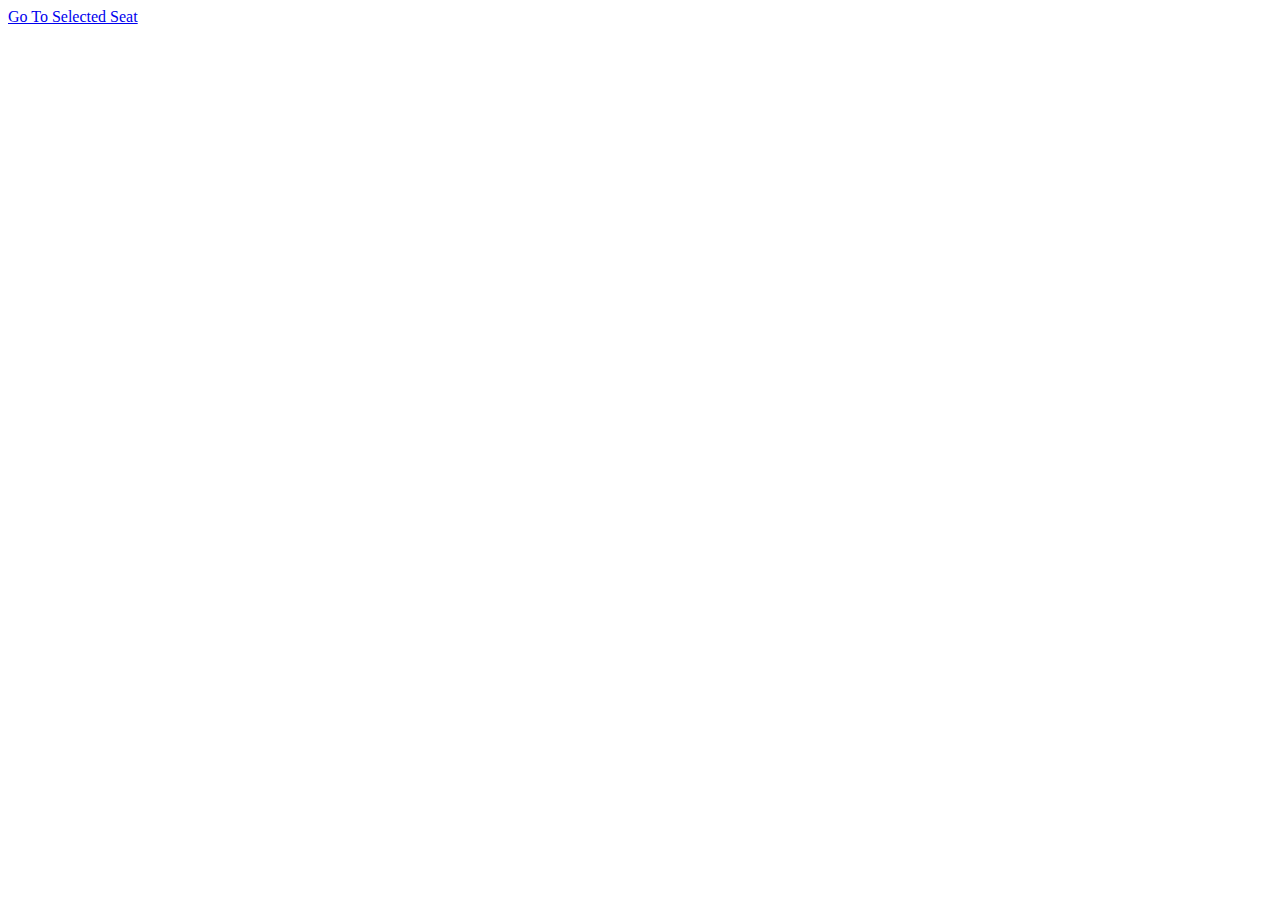
==== index.html @ 152ad3c0 "first commit" ====
<!doctype html>
<html lang="en">
<head>
    <meta charset="UTF-8">
    <meta name="viewport"
          content="width=device-width, user-scalable=no, initial-scale=1.0, maximum-scale=1.0, minimum-scale=1.0">
    <meta http-equiv="X-UA-Compatible" content="ie=edge">
    <title>Home</title>
</head>
<body>
<a href="html/SelectSeat.html">Go To Selected Seat</a>
</body>
</html>
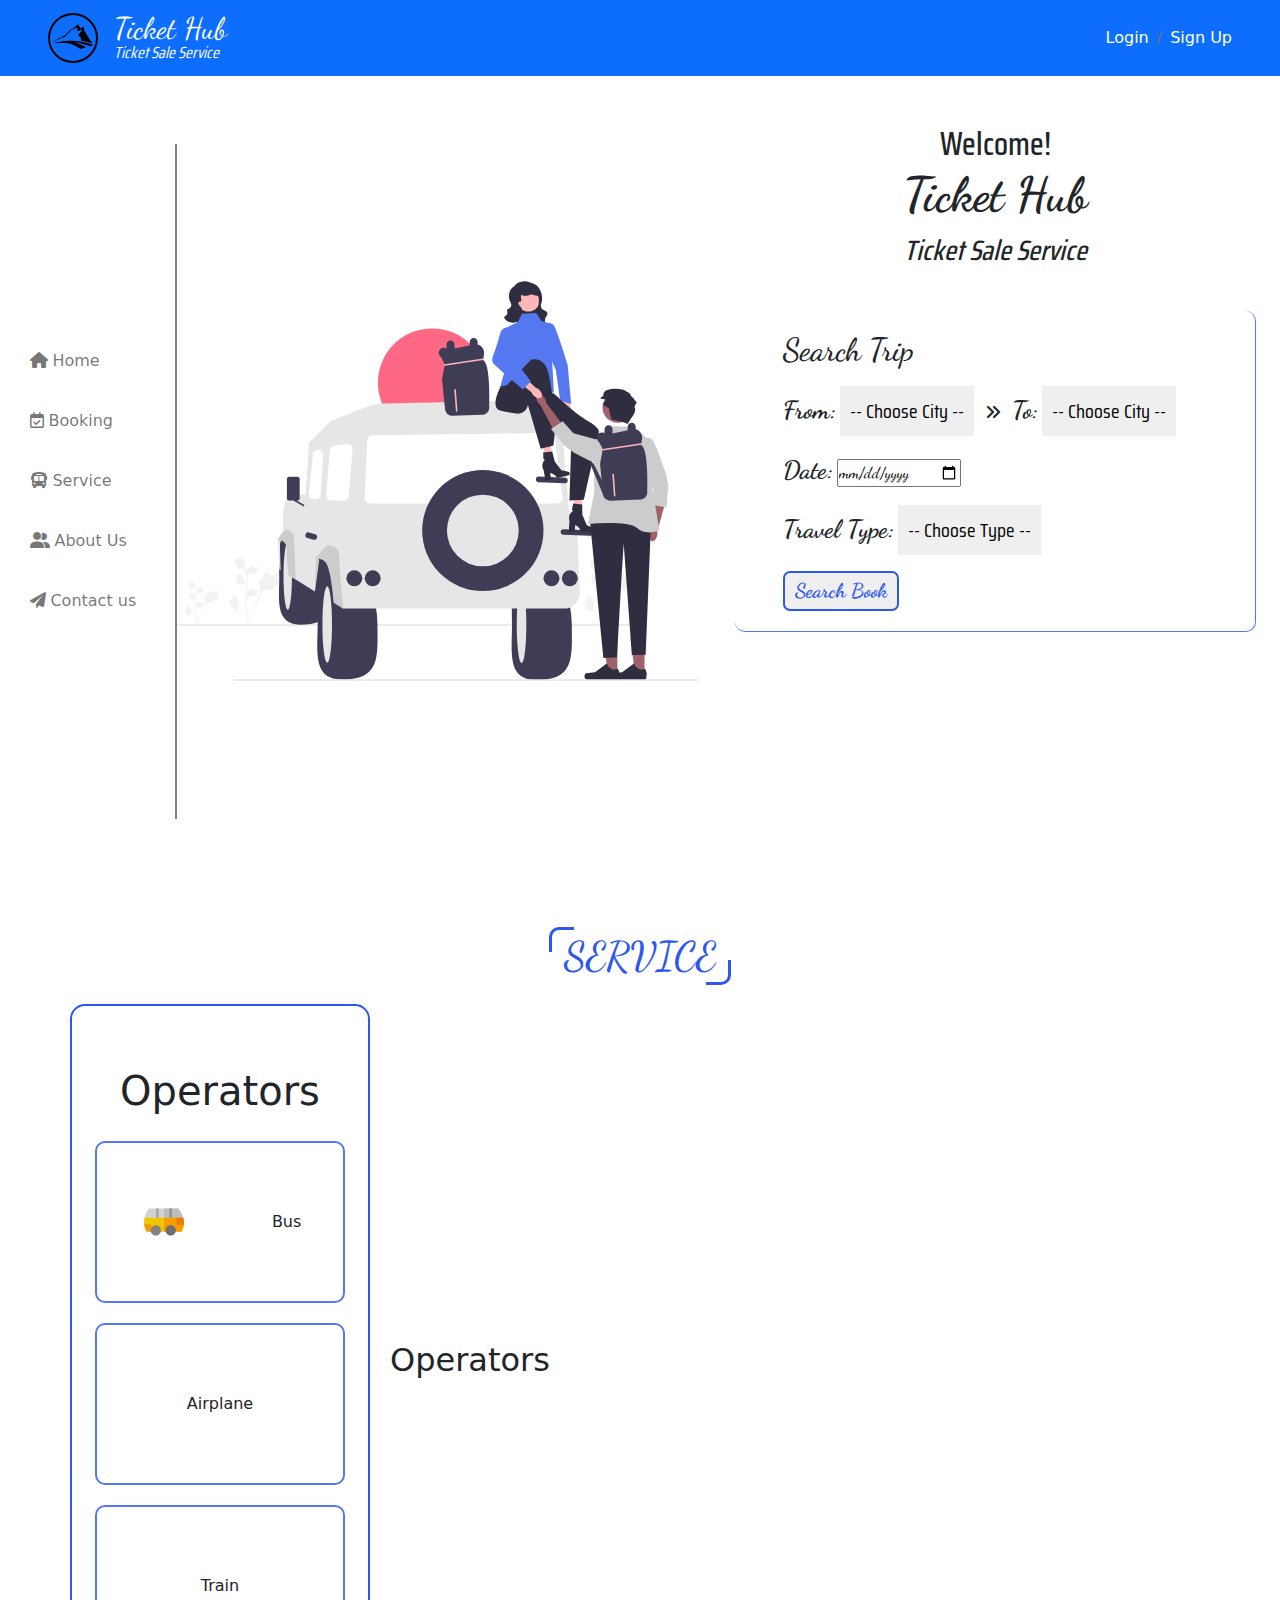
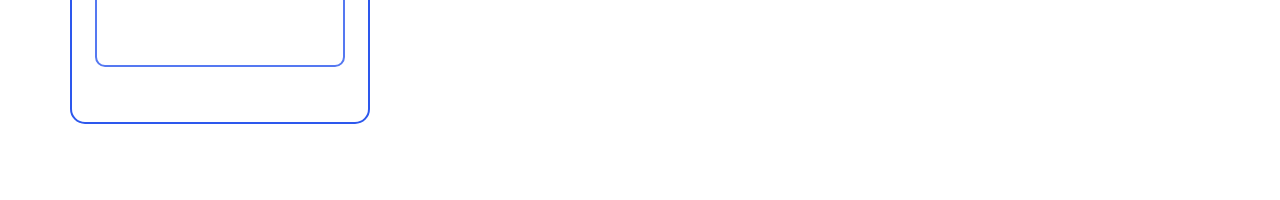
==== commit 1306c4b9: "payment & add index" ====
--- a/index.html
+++ b/index.html
@@ -6,8 +6,314 @@
           content="width=device-width, user-scalable=no, initial-scale=1.0, maximum-scale=1.0, minimum-scale=1.0">
     <meta http-equiv="X-UA-Compatible" content="ie=edge">
     <title>Home</title>
+    <!--    Bootstrap & fontawesome-->
+    <link rel="stylesheet" href="../assents/libs/bootstrap/css/bootstrap.min.css" />
+    <link rel="stylesheet" href="../assents/libs/fontawesome-icon/css/all.min.css" />
+    <link rel="stylesheet" href="../css/style.css" type="text/css" />
 </head>
 <body>
-<a href="html/SelectSeat.html">Go To Selected Seat</a>
+
+<!-- Start Home Page -->
+
+<!-- Start HOME -->
+<section class="homes">
+    <!-- start  top navbar -->
+    <nav class="navbar sticky-top d-flex justify-content-between align-items-center px-5 bg-primary top-navbars">
+        <div class="d-flex align-items-center">
+            <a href="#" class="navbar-brand"><img src="assents/images/logoandbg/ts_logo.svg" class="logoimgs" alt="logo"/></a>
+            <a href="#" class="navbar-brand logonames">
+                <span class="mainheaders text-white">Ticket Hub</span>
+                <br/>
+                <span class="subheaders text-white">Ticket Sale Service</span>
+            </a>
+        </div>
+
+        <div>
+            <ul class="breadcrumb mb-0">
+                <li class="breadcrumb-item"><a href="index.html" class="text-white">Login</a></li>
+                <li class="breadcrumb-item"><a href="#" class="text-white">Sign Up</a></li>
+            </ul>
+        </div>
+    </nav>
+    <!-- end top nav bar  -->
+
+    <div class="row banners">
+        <!-- start left nav bar -->
+        <div class="col-2 d-flex align-items-center justify-content-evenly">
+            <nav class="navbar left-navbars ps-2">
+                <ul class="navbar-nav">
+                    <li class="nav-item"><a href="#" class="nav-link"><i class="fa-solid fa-house" ></i><span class="ms-1">Home</span></a></li>
+                    <li class="nav-item"><a href="#homebooking" class="nav-link"><i class="fa-regular fa-calendar-check"></i><span class="ms-1">Booking</span></a></li>
+                    <li class="nav-item"><a href="#" class="nav-link"><i class="fa-solid fa-bus"></i><span class="ms-1">Service</span></a></li>
+                    <li class="nav-item"><a href="#" class="nav-link"><i class="fa-solid fa-user-group"></i><span class="ms-1">About Us</span></a></li>
+                    <li class="nav-item"><a href="#" class="nav-link"><i class="fa-solid fa-paper-plane"></i><span class="ms-1">Contact us</span></a></li>
+                </ul>
+            </nav>
+
+            <div class="lines"></div>
+        </div>
+        <!-- end left nav bar -->
+
+
+        <div id="homebooking" class="col-10 imgroutes">
+
+            <img src="assents/images/logoandbg/trip.svg" class="col-6 d-block" width="600px" alt="homebg"/>
+
+            <div class="col-6 routes ">
+                <h1>
+                    <span class="fs-2">Welcome!</span><br/>
+                    <span class="h2 fw-bold mainheaders">Ticket Hub</span><br/>
+                    <span class="fs-3 fst-italic">Ticket Sale Service</span>
+                </h1>
+
+                <div class="px-5 fromtos">
+                    <h2>Search Trip</h2>
+                    <form action="html/SelectSeat.html" method="">
+                        <div class="form-group my-3">
+                            <label for="from" class="fw-bold">From:</label>
+                            <select id="from" class="form-selects">
+                                <option selected disabled>-- Choose City --</option>
+                                <option value="mdy" >Mandalay</option>
+                                <option value="ygn" >Yangon</option>
+                            </select>
+
+                            <span class="mx-2"><i class="fa-solid fa-angles-right"></i></span>
+
+                            <label for="to" class="fw-bold">To:</label>
+                            <select id="to" class="form-selects">
+                                <option selected disabled>-- Choose City --</option>
+                                <option value="mdy" >Mandalay</option>
+                                <option value="ygn" >Yangon</option>
+                            </select>
+                        </div>
+
+                        <div class="my-3">
+                            <label for="date" class="fw-bold">Date:</label>
+                            <input type="date" name="date" id="date" class=""/>
+                        </div>
+
+                        <div class="my-3">
+                            <label for="type" class="fw-bold">Travel Type:</label>
+                            <select id="type" class="form-selects">
+                                <option selected disabled>-- Choose Type --</option>
+                                <option value="bus" >Bus</option>
+                                <option value="air" >Airplane</option>
+                                <option value="train" >Train</option>
+                            </select>
+                        </div>
+
+                        <button type="submit" id="submit" class="btns">Search Book</button>
+                    </form>
+                </div>
+            </div>
+        </div>
+
+    </div>
+</section>
+<!-- End HOME -->
+
+<!-- Start SERVICE -->
+<section id="service" class=" py-3 services ">
+    <!-- start title -->
+    <div class="container my-3">
+        <div class="row">
+            <div class="col-12 text-center">
+                <h1 class="titles">SERVICE</h1>
+            </div>
+        </div>
+    </div>
+    <!-- end title -->
+
+    <div class="container my-3">
+        <div class="row align-items-center">
+
+            <div class="col-4 traveltypes">
+                <h1 class="m-3">Operators</h1>
+
+                <div class="types">
+                    <img src="assents/images/logoandbg/bus.svg" width="50px" alt="bus"/>
+                    <span>Bus</span>
+                </div>
+                <div class="types">
+                    <p>Airplane</p>
+                </div>
+                <div class="types">
+                    <p>Train</p>
+                </div>
+            </div>
+
+            <div class="col-8 operators">
+                <h2>Operators</h2>
+            </div>
+        </div>
+    </div>
+</section>
+<!-- End SERVICE -->
+<!-- End Home Page -->
+
+
+
+<!-- Start OPERATOR -->
+<section id="tservice" class="tservices">
+
+    <!-- start navbar -->
+    <nav class="navbar sticky-top d-flex justify-content-between align-items-center px-5 top-navbars">
+        <div class="d-flex align-items-center">
+            <a href="#" class="navbar-brand"><img src="assents/images/logoandbg/ts_logo.svg" class="logoimgs" alt="logo"/></a>
+            <a href="#" class="navbar-brand logonames"><span class="mainheaders">Ticket Hub</span><br/><span class="subheaders">Ticket Sale Service</span></a>
+        </div>
+
+        <div>
+            <ul class="breadcrumb mb-0">
+                <li class="breadcrumb-item"><a href="index.html">Home</a></li>
+                <li class="breadcrumb-item active">Operators</li>
+            </ul>
+        </div>
+    </nav>
+    <!-- end nav bar  -->
+
+    <div class="operators">
+
+        <div class="row">
+            <div class="col-6">
+                <div class="card linecards">
+                    <div class="row">
+                        <div class="col-6 lineimgs">
+                            <img src="assents/images/buslogo1.png" alt="buslogo1" width="250px" height="200px"/>
+                        </div>
+                        <div class="col-6">
+                            <p class="fw-bold dtimes mt-4">8:00 AM - VIP CLASS</p>
+                            <ul class="list-unstyled lineinfos">
+                                <li>From : <span>City</span></li>
+                                <li>To : <span>City</span></li>
+                                <li>Date : <span>DD/MM/YYYY</span></li>
+                                <li>Duration: <span>Time</span></li>
+                            </ul>
+                            <p class="fw-bold d-flex justify-content-center">1seat x 25000</p>
+                            <div class="d-flex justify-content-end mx-4 my-2"><a href="#" class="text-secondary"><i class="fa-solid fa-circle-arrow-right fs-3"></i></a></div>
+                        </div>
+                    </div>
+                </div>
+            </div>
+
+            <div class="col-6">
+                <div class="card linecards">
+                    <div class="row">
+                        <div class="col-6 lineimgs">
+                            <img src="assents/images/buslogo1.png" alt="buslogo1" width="250px" height="200px"/>
+                        </div>
+                        <div class="col-6">
+                            <p class="fw-bold dtimes mt-4">2:00 PM - NORMAL CLASS</p>
+                            <ul class="list-unstyled lineinfos">
+                                <li>From : <span>City</span></li>
+                                <li>To : <span>City</span></li>
+                                <li>Date : <span>DD/MM/YYYY</span></li>
+                                <li>Duration: <span>Time</span></li>
+                            </ul>
+                            <p class="fw-bold d-flex justify-content-center">1seat x 20000 MMK</p>
+                            <div class="d-flex justify-content-end mx-4 my-2"><a href="#" class="text-secondary"><i class="fa-solid fa-circle-arrow-right fs-3"></i></a></div>
+                        </div>
+                    </div>
+                </div>
+            </div>
+        </div>
+
+        <div class="row">
+            <div class="col-6">
+                <div class="card linecards">
+                    <div class="row">
+                        <div class="col-6 lineimgs">
+                            <img src="assents/images/buslogo3.png" alt="buslogo3" width="250px" height="200px"/>
+                        </div>
+                        <div class="col-6">
+                            <p class="fw-bold dtimes mt-4">6:00 PM - VIP CLASS</p>
+                            <ul class="list-unstyled lineinfos">
+                                <li>From : <span>City</span></li>
+                                <li>To : <span>City</span></li>
+                                <li>Date : <span>DD/MM/YYYY</span></li>
+                                <li>Duration: <span>Time</span></li>
+                            </ul>
+                            <p class="fw-bold d-flex justify-content-center">1seat x 20000 MMK</p>
+                            <div class="d-flex justify-content-end mx-4 my-2"><a href="#" class="text-secondary"><i class="fa-solid fa-circle-arrow-right fs-3"></i></a></div>
+                        </div>
+                    </div>
+                </div>
+            </div>
+
+            <div class="col-6">
+                <div class="card linecards">
+                    <div class="row">
+                        <div class="col-6 lineimgs">
+                            <img src="assents/images/buslogo3.png" alt="buslogo3" width="250px" height="200px"/>
+                        </div>
+                        <div class="col-6">
+                            <p class="fw-bold dtimes mt-4">2:00 PM - VIP CLASS</p>
+                            <ul class="list-unstyled lineinfos">
+                                <li>From : <span>City</span></li>
+                                <li>To : <span>City</span></li>
+                                <li>Date : <span>DD/MM/YYYY</span></li>
+                                <li>Duration: <span>Time</span></li>
+                            </ul>
+                            <p class="fw-bold d-flex justify-content-center">1seat x 20000 MMK</p>
+                            <div class="d-flex justify-content-end mx-4 my-2"><a href="#" class="text-secondary"><i class="fa-solid fa-circle-arrow-right fs-3"></i></a></div>
+                        </div>
+                    </div>
+                </div>
+            </div>
+        </div>
+
+        <div class="row">
+            <div class="col-6">
+                <div class="card linecards">
+                    <div class="row">
+                        <div class="col-6 lineimgs">
+                            <img src="assents/images/buslogo2.png" alt="buslogo2" width="250px" height="200px"/>
+                        </div>
+                        <div class="col-6">
+                            <p class="fw-bold dtimes mt-4">8:00 AM - VIP CLASS</p>
+                            <ul class="list-unstyled lineinfos">
+                                <li>From : <span>City</span></li>
+                                <li>To : <span>City</span></li>
+                                <li>Date : <span>DD/MM/YYYY</span></li>
+                                <li>Duration: <span>Time</span></li>
+                            </ul>
+                            <p class="fw-bold d-flex justify-content-center">1seat x 25000</p>
+                            <div class="d-flex justify-content-end mx-4 my-2"><a href="#" class="text-secondary"><i class="fa-solid fa-circle-arrow-right fs-3"></i></a></div>
+                        </div>
+                    </div>
+                </div>
+            </div>
+
+            <div class="col-6">
+                <div class="card linecards">
+                    <div class="row">
+                        <div class="col-6 lineimgs">
+                            <img src="assents/images/buslogo2.png" alt="buslogo2" width="250px" height="200px"/>
+                        </div>
+                        <div class="col-6">
+                            <p class="fw-bold dtimes mt-4">6:00 PM - VIP CLASS</p>
+                            <ul class="list-unstyled lineinfos">
+                                <li>From : <span>City</span></li>
+                                <li>To : <span>City</span></li>
+                                <li>Date : <span>DD/MM/YYYY</span></li>
+                                <li>Duration: <span>Time</span></li>
+                            </ul>
+                            <p class="fw-bold d-flex justify-content-center">1seat x 25000</p>
+                            <div class="d-flex justify-content-end mx-4 my-2"><a href="#" class="text-secondary"><i class="fa-solid fa-circle-arrow-right fs-3"></i></a></div>
+                        </div>
+                    </div>
+                </div>
+            </div>
+        </div>
+
+    </div>
+
+</section>
+
+<!-- End TRANSPORTATION SERVICE -->
+
+<script src="../assents/libs/jquery-3.6.0.min.js"></script>
+<script src="../assents/libs/bootstrap/js/bootstrap.bundle.min.js"></script>
+<script src="../js/app.js" type="text/javascript"></script>
 </body>
-</html>+</html>
--- a/assents/libs/fontawesome-icon/css/all.min.css
+++ b/assents/libs/fontawesome-icon/css/all.min.css
@@ -0,0 +1,6 @@
+/*!
+ * Font Awesome Free 6.1.2 by @fontawesome - https://fontawesome.com
+ * License - https://fontawesome.com/license/free (Icons: CC BY 4.0, Fonts: SIL OFL 1.1, Code: MIT License)
+ * Copyright 2022 Fonticons, Inc.
+ */
+.fa{font-family:var(--fa-style-family,"Font Awesome 6 Free");font-weight:var(--fa-style,900)}.fa,.fa-brands,.fa-duotone,.fa-light,.fa-regular,.fa-solid,.fa-thin,.fab,.fad,.fal,.far,.fas,.fat{-moz-osx-font-smoothing:grayscale;-webkit-font-smoothing:antialiased;display:var(--fa-display,inline-block);font-style:normal;font-variant:normal;line-height:1;text-rendering:auto}.fa-1x{font-size:1em}.fa-2x{font-size:2em}.fa-3x{font-size:3em}.fa-4x{font-size:4em}.fa-5x{font-size:5em}.fa-6x{font-size:6em}.fa-7x{font-size:7em}.fa-8x{font-size:8em}.fa-9x{font-size:9em}.fa-10x{font-size:10em}.fa-2xs{font-size:.625em;line-height:.1em;vertical-align:.225em}.fa-xs{font-size:.75em;line-height:.08333em;vertical-align:.125em}.fa-sm{font-size:.875em;line-height:.07143em;vertical-align:.05357em}.fa-lg{font-size:1.25em;line-height:.05em;vertical-align:-.075em}.fa-xl{font-size:1.5em;line-height:.04167em;vertical-align:-.125em}.fa-2xl{font-size:2em;line-height:.03125em;vertical-align:-.1875em}.fa-fw{text-align:center;width:1.25em}.fa-ul{list-style-type:none;margin-left:var(--fa-li-margin,2.5em);padding-left:0}.fa-ul>li{position:relative}.fa-li{left:calc(var(--fa-li-width, 2em)*-1);position:absolute;text-align:center;width:var(--fa-li-width,2em);line-height:inherit}.fa-border{border-radius:var(--fa-border-radius,.1em);border:var(--fa-border-width,.08em) var(--fa-border-style,solid) var(--fa-border-color,#eee);padding:var(--fa-border-padding,.2em .25em .15em)}.fa-pull-left{float:left;margin-right:var(--fa-pull-margin,.3em)}.fa-pull-right{float:right;margin-left:var(--fa-pull-margin,.3em)}.fa-beat{-webkit-animation-name:fa-beat;animation-name:fa-beat;-webkit-animation-delay:var(--fa-animation-delay,0);animation-delay:var(--fa-animation-delay,0);-webkit-animation-direction:var(--fa-animation-direction,normal);animation-direction:var(--fa-animation-direction,normal);-webkit-animation-duration:var(--fa-animation-duration,1s);animation-duration:var(--fa-animation-duration,1s);-webkit-animation-iteration-count:var(--fa-animation-iteration-count,infinite);animation-iteration-count:var(--fa-animation-iteration-count,infinite);-webkit-animation-timing-function:var(--fa-animation-timing,ease-in-out);animation-timing-function:var(--fa-animation-timing,ease-in-out)}.fa-bounce{-webkit-animation-name:fa-bounce;animation-name:fa-bounce;-webkit-animation-delay:var(--fa-animation-delay,0);animation-delay:var(--fa-animation-delay,0);-webkit-animation-direction:var(--fa-animation-direction,normal);animation-direction:var(--fa-animation-direction,normal);-webkit-animation-duration:var(--fa-animation-duration,1s);animation-duration:var(--fa-animation-duration,1s);-webkit-animation-iteration-count:var(--fa-animation-iteration-count,infinite);animation-iteration-count:var(--fa-animation-iteration-count,infinite);-webkit-animation-timing-function:var(--fa-animation-timing,cubic-bezier(.28,.84,.42,1));animation-timing-function:var(--fa-animation-timing,cubic-bezier(.28,.84,.42,1))}.fa-fade{-webkit-animation-name:fa-fade;animation-name:fa-fade;-webkit-animation-iteration-count:var(--fa-animation-iteration-count,infinite);animation-iteration-count:var(--fa-animation-iteration-count,infinite);-webkit-animation-timing-function:var(--fa-animation-timing,cubic-bezier(.4,0,.6,1));animation-timing-function:var(--fa-animation-timing,cubic-bezier(.4,0,.6,1))}.fa-beat-fade,.fa-fade{-webkit-animation-delay:var(--fa-animation-delay,0);animation-delay:var(--fa-animation-delay,0);-webkit-animation-direction:var(--fa-animation-direction,normal);animation-direction:var(--fa-animation-direction,normal);-webkit-animation-duration:var(--fa-animation-duration,1s);animation-duration:var(--fa-animation-duration,1s)}.fa-beat-fade{-webkit-animation-name:fa-beat-fade;animation-name:fa-beat-fade;-webkit-animation-iteration-count:var(--fa-animation-iteration-count,infinite);animation-iteration-count:var(--fa-animation-iteration-count,infinite);-webkit-animation-timing-function:var(--fa-animation-timing,cubic-bezier(.4,0,.6,1));animation-timing-function:var(--fa-animation-timing,cubic-bezier(.4,0,.6,1))}.fa-flip{-webkit-animation-name:fa-flip;animation-name:fa-flip;-webkit-animation-delay:var(--fa-animation-delay,0);animation-delay:var(--fa-animation-delay,0);-webkit-animation-direction:var(--fa-animation-direction,normal);animation-direction:var(--fa-animation-direction,normal);-webkit-animation-duration:var(--fa-animation-duration,1s);animation-duration:var(--fa-animation-duration,1s);-webkit-animation-iteration-count:var(--fa-animation-iteration-count,infinite);animation-iteration-count:var(--fa-animation-iteration-count,infinite);-webkit-animation-timing-function:var(--fa-animation-timing,ease-in-out);animation-timing-function:var(--fa-animation-timing,ease-in-out)}.fa-shake{-webkit-animation-name:fa-shake;animation-name:fa-shake;-webkit-animation-duration:var(--fa-animation-duration,1s);animation-duration:var(--fa-animation-duration,1s);-webkit-animation-iteration-count:var(--fa-animation-iteration-count,infinite);animation-iteration-count:var(--fa-animation-iteration-count,infinite);-webkit-animation-timing-function:var(--fa-animation-timing,linear);animation-timing-function:var(--fa-animation-timing,linear)}.fa-shake,.fa-spin{-webkit-animation-delay:var(--fa-animation-delay,0);animation-delay:var(--fa-animation-delay,0);-webkit-animation-direction:var(--fa-animation-direction,normal);animation-direction:var(--fa-animation-direction,normal)}.fa-spin{-webkit-animation-name:fa-spin;animation-name:fa-spin;-webkit-animation-duration:var(--fa-animation-duration,2s);animation-duration:var(--fa-animation-duration,2s);-webkit-animation-iteration-count:var(--fa-animation-iteration-count,infinite);animation-iteration-count:var(--fa-animation-iteration-count,infinite);-webkit-animation-timing-function:var(--fa-animation-timing,linear);animation-timing-function:var(--fa-animation-timing,linear)}.fa-spin-reverse{--fa-animation-direction:reverse}.fa-pulse,.fa-spin-pulse{-webkit-animation-name:fa-spin;animation-name:fa-spin;-webkit-animation-direction:var(--fa-animation-direction,normal);animation-direction:var(--fa-animation-direction,normal);-webkit-animation-duration:var(--fa-animation-duration,1s);animation-duration:var(--fa-animation-duration,1s);-webkit-animation-iteration-count:var(--fa-animation-iteration-count,infinite);animation-iteration-count:var(--fa-animation-iteration-count,infinite);-webkit-animation-timing-function:var(--fa-animation-timing,steps(8));animation-timing-function:var(--fa-animation-timing,steps(8))}@media (prefers-reduced-motion:reduce){.fa-beat,.fa-beat-fade,.fa-bounce,.fa-fade,.fa-flip,.fa-pulse,.fa-shake,.fa-spin,.fa-spin-pulse{-webkit-animation-delay:-1ms;animation-delay:-1ms;-webkit-animation-duration:1ms;animation-duration:1ms;-webkit-animation-iteration-count:1;animation-iteration-count:1;transition-delay:0s;transition-duration:0s}}@-webkit-keyframes fa-beat{0%,90%{-webkit-transform:scale(1);transform:scale(1)}45%{-webkit-transform:scale(var(--fa-beat-scale,1.25));transform:scale(var(--fa-beat-scale,1.25))}}@keyframes fa-beat{0%,90%{-webkit-transform:scale(1);transform:scale(1)}45%{-webkit-transform:scale(var(--fa-beat-scale,1.25));transform:scale(var(--fa-beat-scale,1.25))}}@-webkit-keyframes fa-bounce{0%{-webkit-transform:scale(1) translateY(0);transform:scale(1) translateY(0)}10%{-webkit-transform:scale(var(--fa-bounce-start-scale-x,1.1),var(--fa-bounce-start-scale-y,.9)) translateY(0);transform:scale(var(--fa-bounce-start-scale-x,1.1),var(--fa-bounce-start-scale-y,.9)) translateY(0)}30%{-webkit-transform:scale(var(--fa-bounce-jump-scale-x,.9),var(--fa-bounce-jump-scale-y,1.1)) translateY(var(--fa-bounce-height,-.5em));transform:scale(var(--fa-bounce-jump-scale-x,.9),var(--fa-bounce-jump-scale-y,1.1)) translateY(var(--fa-bounce-height,-.5em))}50%{-webkit-transform:scale(var(--fa-bounce-land-scale-x,1.05),var(--fa-bounce-land-scale-y,.95)) translateY(0);transform:scale(var(--fa-bounce-land-scale-x,1.05),var(--fa-bounce-land-scale-y,.95)) translateY(0)}57%{-webkit-transform:scale(1) translateY(var(--fa-bounce-rebound,-.125em));transform:scale(1) translateY(var(--fa-bounce-rebound,-.125em))}64%{-webkit-transform:scale(1) translateY(0);transform:scale(1) translateY(0)}to{-webkit-transform:scale(1) translateY(0);transform:scale(1) translateY(0)}}@keyframes fa-bounce{0%{-webkit-transform:scale(1) translateY(0);transform:scale(1) translateY(0)}10%{-webkit-transform:scale(var(--fa-bounce-start-scale-x,1.1),var(--fa-bounce-start-scale-y,.9)) translateY(0);transform:scale(var(--fa-bounce-start-scale-x,1.1),var(--fa-bounce-start-scale-y,.9)) translateY(0)}30%{-webkit-transform:scale(var(--fa-bounce-jump-scale-x,.9),var(--fa-bounce-jump-scale-y,1.1)) translateY(var(--fa-bounce-height,-.5em));transform:scale(var(--fa-bounce-jump-scale-x,.9),var(--fa-bounce-jump-scale-y,1.1)) translateY(var(--fa-bounce-height,-.5em))}50%{-webkit-transform:scale(var(--fa-bounce-land-scale-x,1.05),var(--fa-bounce-land-scale-y,.95)) translateY(0);transform:scale(var(--fa-bounce-land-scale-x,1.05),var(--fa-bounce-land-scale-y,.95)) translateY(0)}57%{-webkit-transform:scale(1) translateY(var(--fa-bounce-rebound,-.125em));transform:scale(1) translateY(var(--fa-bounce-rebound,-.125em))}64%{-webkit-transform:scale(1) translateY(0);transform:scale(1) translateY(0)}to{-webkit-transform:scale(1) translateY(0);transform:scale(1) translateY(0)}}@-webkit-keyframes fa-fade{50%{opacity:var(--fa-fade-opacity,.4)}}@keyframes fa-fade{50%{opacity:var(--fa-fade-opacity,.4)}}@-webkit-keyframes fa-beat-fade{0%,to{opacity:var(--fa-beat-fade-opacity,.4);-webkit-transform:scale(1);transform:scale(1)}50%{opacity:1;-webkit-transform:scale(var(--fa-beat-fade-scale,1.125));transform:scale(var(--fa-beat-fade-scale,1.125))}}@keyframes fa-beat-fade{0%,to{opacity:var(--fa-beat-fade-opacity,.4);-webkit-transform:scale(1);transform:scale(1)}50%{opacity:1;-webkit-transform:scale(var(--fa-beat-fade-scale,1.125));transform:scale(var(--fa-beat-fade-scale,1.125))}}@-webkit-keyframes fa-flip{50%{-webkit-transform:rotate3d(var(--fa-flip-x,0),var(--fa-flip-y,1),var(--fa-flip-z,0),var(--fa-flip-angle,-180deg));transform:rotate3d(var(--fa-flip-x,0),var(--fa-flip-y,1),var(--fa-flip-z,0),var(--fa-flip-angle,-180deg))}}@keyframes fa-flip{50%{-webkit-transform:rotate3d(var(--fa-flip-x,0),var(--fa-flip-y,1),var(--fa-flip-z,0),var(--fa-flip-angle,-180deg));transform:rotate3d(var(--fa-flip-x,0),var(--fa-flip-y,1),var(--fa-flip-z,0),var(--fa-flip-angle,-180deg))}}@-webkit-keyframes fa-shake{0%{-webkit-transform:rotate(-15deg);transform:rotate(-15deg)}4%{-webkit-transform:rotate(15deg);transform:rotate(15deg)}8%,24%{-webkit-transform:rotate(-18deg);transform:rotate(-18deg)}12%,28%{-webkit-transform:rotate(18deg);transform:rotate(18deg)}16%{-webkit-transform:rotate(-22deg);transform:rotate(-22deg)}20%{-webkit-transform:rotate(22deg);transform:rotate(22deg)}32%{-webkit-transform:rotate(-12deg);transform:rotate(-12deg)}36%{-webkit-transform:rotate(12deg);transform:rotate(12deg)}40%,to{-webkit-transform:rotate(0deg);transform:rotate(0deg)}}@keyframes fa-shake{0%{-webkit-transform:rotate(-15deg);transform:rotate(-15deg)}4%{-webkit-transform:rotate(15deg);transform:rotate(15deg)}8%,24%{-webkit-transform:rotate(-18deg);transform:rotate(-18deg)}12%,28%{-webkit-transform:rotate(18deg);transform:rotate(18deg)}16%{-webkit-transform:rotate(-22deg);transform:rotate(-22deg)}20%{-webkit-transform:rotate(22deg);transform:rotate(22deg)}32%{-webkit-transform:rotate(-12deg);transform:rotate(-12deg)}36%{-webkit-transform:rotate(12deg);transform:rotate(12deg)}40%,to{-webkit-transform:rotate(0deg);transform:rotate(0deg)}}@-webkit-keyframes fa-spin{0%{-webkit-transform:rotate(0deg);transform:rotate(0deg)}to{-webkit-transform:rotate(1turn);transform:rotate(1turn)}}@keyframes fa-spin{0%{-webkit-transform:rotate(0deg);transform:rotate(0deg)}to{-webkit-transform:rotate(1turn);transform:rotate(1turn)}}.fa-rotate-90{-webkit-transform:rotate(90deg);transform:rotate(90deg)}.fa-rotate-180{-webkit-transform:rotate(180deg);transform:rotate(180deg)}.fa-rotate-270{-webkit-transform:rotate(270deg);transform:rotate(270deg)}.fa-flip-horizontal{-webkit-transform:scaleX(-1);transform:scaleX(-1)}.fa-flip-vertical{-webkit-transform:scaleY(-1);transform:scaleY(-1)}.fa-flip-both,.fa-flip-horizontal.fa-flip-vertical{-webkit-transform:scale(-1);transform:scale(-1)}.fa-rotate-by{-webkit-transform:rotate(var(--fa-rotate-angle,none));transform:rotate(var(--fa-rotate-angle,none))}.fa-stack{display:inline-block;height:2em;line-height:2em;position:relative;vertical-align:middle;width:2.5em}.fa-stack-1x,.fa-stack-2x{left:0;position:absolute;text-align:center;width:100%;z-index:var(--fa-stack-z-index,auto)}.fa-stack-1x{line-height:inherit}.fa-stack-2x{font-size:2em}.fa-inverse{color:var(--fa-inverse,#fff)}.fa-0:before{content:"\30"}.fa-1:before{content:"\31"}.fa-2:before{content:"\32"}.fa-3:before{content:"\33"}.fa-4:before{content:"\34"}.fa-5:before{content:"\35"}.fa-6:before{content:"\36"}.fa-7:before{content:"\37"}.fa-8:before{content:"\38"}.fa-9:before{content:"\39"}.fa-a:before{content:"\41"}.fa-address-book:before,.fa-contact-book:before{content:"\f2b9"}.fa-address-card:before,.fa-contact-card:before,.fa-vcard:before{content:"\f2bb"}.fa-align-center:before{content:"\f037"}.fa-align-justify:before{content:"\f039"}.fa-align-left:before{content:"\f036"}.fa-align-right:before{content:"\f038"}.fa-anchor:before{content:"\f13d"}.fa-anchor-circle-check:before{content:"\e4aa"}.fa-anchor-circle-exclamation:before{content:"\e4ab"}.fa-anchor-circle-xmark:before{content:"\e4ac"}.fa-anchor-lock:before{content:"\e4ad"}.fa-angle-down:before{content:"\f107"}.fa-angle-left:before{content:"\f104"}.fa-angle-right:before{content:"\f105"}.fa-angle-up:before{content:"\f106"}.fa-angle-double-down:before,.fa-angles-down:before{content:"\f103"}.fa-angle-double-left:before,.fa-angles-left:before{content:"\f100"}.fa-angle-double-right:before,.fa-angles-right:before{content:"\f101"}.fa-angle-double-up:before,.fa-angles-up:before{content:"\f102"}.fa-ankh:before{content:"\f644"}.fa-apple-alt:before,.fa-apple-whole:before{content:"\f5d1"}.fa-archway:before{content:"\f557"}.fa-arrow-down:before{content:"\f063"}.fa-arrow-down-1-9:before,.fa-sort-numeric-asc:before,.fa-sort-numeric-down:before{content:"\f162"}.fa-arrow-down-9-1:before,.fa-sort-numeric-desc:before,.fa-sort-numeric-down-alt:before{content:"\f886"}.fa-arrow-down-a-z:before,.fa-sort-alpha-asc:before,.fa-sort-alpha-down:before{content:"\f15d"}.fa-arrow-down-long:before,.fa-long-arrow-down:before{content:"\f175"}.fa-arrow-down-short-wide:before,.fa-sort-amount-desc:before,.fa-sort-amount-down-alt:before{content:"\f884"}.fa-arrow-down-up-across-line:before{content:"\e4af"}.fa-arrow-down-up-lock:before{content:"\e4b0"}.fa-arrow-down-wide-short:before,.fa-sort-amount-asc:before,.fa-sort-amount-down:before{content:"\f160"}.fa-arrow-down-z-a:before,.fa-sort-alpha-desc:before,.fa-sort-alpha-down-alt:before{content:"\f881"}.fa-arrow-left:before{content:"\f060"}.fa-arrow-left-long:before,.fa-long-arrow-left:before{content:"\f177"}.fa-arrow-pointer:before,.fa-mouse-pointer:before{content:"\f245"}.fa-arrow-right:before{content:"\f061"}.fa-arrow-right-arrow-left:before,.fa-exchange:before{content:"\f0ec"}.fa-arrow-right-from-bracket:before,.fa-sign-out:before{content:"\f08b"}.fa-arrow-right-long:before,.fa-long-arrow-right:before{content:"\f178"}.fa-arrow-right-to-bracket:before,.fa-sign-in:before{content:"\f090"}.fa-arrow-right-to-city:before{content:"\e4b3"}.fa-arrow-left-rotate:before,.fa-arrow-rotate-back:before,.fa-arrow-rotate-backward:before,.fa-arrow-rotate-left:before,.fa-undo:before{content:"\f0e2"}.fa-arrow-right-rotate:before,.fa-arrow-rotate-forward:before,.fa-arrow-rotate-right:before,.fa-redo:before{content:"\f01e"}.fa-arrow-trend-down:before{content:"\e097"}.fa-arrow-trend-up:before{content:"\e098"}.fa-arrow-turn-down:before,.fa-level-down:before{content:"\f149"}.fa-arrow-turn-up:before,.fa-level-up:before{content:"\f148"}.fa-arrow-up:before{content:"\f062"}.fa-arrow-up-1-9:before,.fa-sort-numeric-up:before{content:"\f163"}.fa-arrow-up-9-1:before,.fa-sort-numeric-up-alt:before{content:"\f887"}.fa-arrow-up-a-z:before,.fa-sort-alpha-up:before{content:"\f15e"}.fa-arrow-up-from-bracket:before{content:"\e09a"}.fa-arrow-up-from-ground-water:before{content:"\e4b5"}.fa-arrow-up-from-water-pump:before{content:"\e4b6"}.fa-arrow-up-long:before,.fa-long-arrow-up:before{content:"\f176"}.fa-arrow-up-right-dots:before{content:"\e4b7"}.fa-arrow-up-right-from-square:before,.fa-external-link:before{content:"\f08e"}.fa-arrow-up-short-wide:before,.fa-sort-amount-up-alt:before{content:"\f885"}.fa-arrow-up-wide-short:before,.fa-sort-amount-up:before{content:"\f161"}.fa-arrow-up-z-a:before,.fa-sort-alpha-up-alt:before{content:"\f882"}.fa-arrows-down-to-line:before{content:"\e4b8"}.fa-arrows-down-to-people:before{content:"\e4b9"}.fa-arrows-h:before,.fa-arrows-left-right:before{content:"\f07e"}.fa-arrows-left-right-to-line:before{content:"\e4ba"}.fa-arrows-rotate:before,.fa-refresh:before,.fa-sync:before{content:"\f021"}.fa-arrows-spin:before{content:"\e4bb"}.fa-arrows-split-up-and-left:before{content:"\e4bc"}.fa-arrows-to-circle:before{content:"\e4bd"}.fa-arrows-to-dot:before{content:"\e4be"}.fa-arrows-to-eye:before{content:"\e4bf"}.fa-arrows-turn-right:before{content:"\e4c0"}.fa-arrows-turn-to-dots:before{content:"\e4c1"}.fa-arrows-up-down:before,.fa-arrows-v:before{content:"\f07d"}.fa-arrows-up-down-left-right:before,.fa-arrows:before{content:"\f047"}.fa-arrows-up-to-line:before{content:"\e4c2"}.fa-asterisk:before{content:"\2a"}.fa-at:before{content:"\40"}.fa-atom:before{content:"\f5d2"}.fa-audio-description:before{content:"\f29e"}.fa-austral-sign:before{content:"\e0a9"}.fa-award:before{content:"\f559"}.fa-b:before{content:"\42"}.fa-baby:before{content:"\f77c"}.fa-baby-carriage:before,.fa-carriage-baby:before{content:"\f77d"}.fa-backward:before{content:"\f04a"}.fa-backward-fast:before,.fa-fast-backward:before{content:"\f049"}.fa-backward-step:before,.fa-step-backward:before{content:"\f048"}.fa-bacon:before{content:"\f7e5"}.fa-bacteria:before{content:"\e059"}.fa-bacterium:before{content:"\e05a"}.fa-bag-shopping:before,.fa-shopping-bag:before{content:"\f290"}.fa-bahai:before,.fa-haykal:before{content:"\f666"}.fa-baht-sign:before{content:"\e0ac"}.fa-ban:before,.fa-cancel:before{content:"\f05e"}.fa-ban-smoking:before,.fa-smoking-ban:before{content:"\f54d"}.fa-band-aid:before,.fa-bandage:before{content:"\f462"}.fa-barcode:before{content:"\f02a"}.fa-bars:before,.fa-navicon:before{content:"\f0c9"}.fa-bars-progress:before,.fa-tasks-alt:before{content:"\f828"}.fa-bars-staggered:before,.fa-reorder:before,.fa-stream:before{content:"\f550"}.fa-baseball-ball:before,.fa-baseball:before{content:"\f433"}.fa-baseball-bat-ball:before{content:"\f432"}.fa-basket-shopping:before,.fa-shopping-basket:before{content:"\f291"}.fa-basketball-ball:before,.fa-basketball:before{content:"\f434"}.fa-bath:before,.fa-bathtub:before{content:"\f2cd"}.fa-battery-0:before,.fa-battery-empty:before{content:"\f244"}.fa-battery-5:before,.fa-battery-full:before,.fa-battery:before{content:"\f240"}.fa-battery-3:before,.fa-battery-half:before{content:"\f242"}.fa-battery-2:before,.fa-battery-quarter:before{content:"\f243"}.fa-battery-4:before,.fa-battery-three-quarters:before{content:"\f241"}.fa-bed:before{content:"\f236"}.fa-bed-pulse:before,.fa-procedures:before{content:"\f487"}.fa-beer-mug-empty:before,.fa-beer:before{content:"\f0fc"}.fa-bell:before{content:"\f0f3"}.fa-bell-concierge:before,.fa-concierge-bell:before{content:"\f562"}.fa-bell-slash:before{content:"\f1f6"}.fa-bezier-curve:before{content:"\f55b"}.fa-bicycle:before{content:"\f206"}.fa-binoculars:before{content:"\f1e5"}.fa-biohazard:before{content:"\f780"}.fa-bitcoin-sign:before{content:"\e0b4"}.fa-blender:before{content:"\f517"}.fa-blender-phone:before{content:"\f6b6"}.fa-blog:before{content:"\f781"}.fa-bold:before{content:"\f032"}.fa-bolt:before,.fa-zap:before{content:"\f0e7"}.fa-bolt-lightning:before{content:"\e0b7"}.fa-bomb:before{content:"\f1e2"}.fa-bone:before{content:"\f5d7"}.fa-bong:before{content:"\f55c"}.fa-book:before{content:"\f02d"}.fa-atlas:before,.fa-book-atlas:before{content:"\f558"}.fa-bible:before,.fa-book-bible:before{content:"\f647"}.fa-book-bookmark:before{content:"\e0bb"}.fa-book-journal-whills:before,.fa-journal-whills:before{content:"\f66a"}.fa-book-medical:before{content:"\f7e6"}.fa-book-open:before{content:"\f518"}.fa-book-open-reader:before,.fa-book-reader:before{content:"\f5da"}.fa-book-quran:before,.fa-quran:before{content:"\f687"}.fa-book-dead:before,.fa-book-skull:before{content:"\f6b7"}.fa-book-tanakh:before,.fa-tanakh:before{content:"\f827"}.fa-bookmark:before{content:"\f02e"}.fa-border-all:before{content:"\f84c"}.fa-border-none:before{content:"\f850"}.fa-border-style:before,.fa-border-top-left:before{content:"\f853"}.fa-bore-hole:before{content:"\e4c3"}.fa-bottle-droplet:before{content:"\e4c4"}.fa-bottle-water:before{content:"\e4c5"}.fa-bowl-food:before{content:"\e4c6"}.fa-bowl-rice:before{content:"\e2eb"}.fa-bowling-ball:before{content:"\f436"}.fa-box:before{content:"\f466"}.fa-archive:before,.fa-box-archive:before{content:"\f187"}.fa-box-open:before{content:"\f49e"}.fa-box-tissue:before{content:"\e05b"}.fa-boxes-packing:before{content:"\e4c7"}.fa-boxes-alt:before,.fa-boxes-stacked:before,.fa-boxes:before{content:"\f468"}.fa-braille:before{content:"\f2a1"}.fa-brain:before{content:"\f5dc"}.fa-brazilian-real-sign:before{content:"\e46c"}.fa-bread-slice:before{content:"\f7ec"}.fa-bridge:before{content:"\e4c8"}.fa-bridge-circle-check:before{content:"\e4c9"}.fa-bridge-circle-exclamation:before{content:"\e4ca"}.fa-bridge-circle-xmark:before{content:"\e4cb"}.fa-bridge-lock:before{content:"\e4cc"}.fa-bridge-water:before{content:"\e4ce"}.fa-briefcase:before{content:"\f0b1"}.fa-briefcase-medical:before{content:"\f469"}.fa-broom:before{content:"\f51a"}.fa-broom-ball:before,.fa-quidditch-broom-ball:before,.fa-quidditch:before{content:"\f458"}.fa-brush:before{content:"\f55d"}.fa-bucket:before{content:"\e4cf"}.fa-bug:before{content:"\f188"}.fa-bug-slash:before{content:"\e490"}.fa-bugs:before{content:"\e4d0"}.fa-building:before{content:"\f1ad"}.fa-building-circle-arrow-right:before{content:"\e4d1"}.fa-building-circle-check:before{content:"\e4d2"}.fa-building-circle-exclamation:before{content:"\e4d3"}.fa-building-circle-xmark:before{content:"\e4d4"}.fa-bank:before,.fa-building-columns:before,.fa-institution:before,.fa-museum:before,.fa-university:before{content:"\f19c"}.fa-building-flag:before{content:"\e4d5"}.fa-building-lock:before{content:"\e4d6"}.fa-building-ngo:before{content:"\e4d7"}.fa-building-shield:before{content:"\e4d8"}.fa-building-un:before{content:"\e4d9"}.fa-building-user:before{content:"\e4da"}.fa-building-wheat:before{content:"\e4db"}.fa-bullhorn:before{content:"\f0a1"}.fa-bullseye:before{content:"\f140"}.fa-burger:before,.fa-hamburger:before{content:"\f805"}.fa-burst:before{content:"\e4dc"}.fa-bus:before{content:"\f207"}.fa-bus-alt:before,.fa-bus-simple:before{content:"\f55e"}.fa-briefcase-clock:before,.fa-business-time:before{content:"\f64a"}.fa-c:before{content:"\43"}.fa-cable-car:before,.fa-tram:before{content:"\f7da"}.fa-birthday-cake:before,.fa-cake-candles:before,.fa-cake:before{content:"\f1fd"}.fa-calculator:before{content:"\f1ec"}.fa-calendar:before{content:"\f133"}.fa-calendar-check:before{content:"\f274"}.fa-calendar-day:before{content:"\f783"}.fa-calendar-alt:before,.fa-calendar-days:before{content:"\f073"}.fa-calendar-minus:before{content:"\f272"}.fa-calendar-plus:before{content:"\f271"}.fa-calendar-week:before{content:"\f784"}.fa-calendar-times:before,.fa-calendar-xmark:before{content:"\f273"}.fa-camera-alt:before,.fa-camera:before{content:"\f030"}.fa-camera-retro:before{content:"\f083"}.fa-camera-rotate:before{content:"\e0d8"}.fa-campground:before{content:"\f6bb"}.fa-candy-cane:before{content:"\f786"}.fa-cannabis:before{content:"\f55f"}.fa-capsules:before{content:"\f46b"}.fa-automobile:before,.fa-car:before{content:"\f1b9"}.fa-battery-car:before,.fa-car-battery:before{content:"\f5df"}.fa-car-burst:before,.fa-car-crash:before{content:"\f5e1"}.fa-car-on:before{content:"\e4dd"}.fa-car-alt:before,.fa-car-rear:before{content:"\f5de"}.fa-car-side:before{content:"\f5e4"}.fa-car-tunnel:before{content:"\e4de"}.fa-caravan:before{content:"\f8ff"}.fa-caret-down:before{content:"\f0d7"}.fa-caret-left:before{content:"\f0d9"}.fa-caret-right:before{content:"\f0da"}.fa-caret-up:before{content:"\f0d8"}.fa-carrot:before{content:"\f787"}.fa-cart-arrow-down:before{content:"\f218"}.fa-cart-flatbed:before,.fa-dolly-flatbed:before{content:"\f474"}.fa-cart-flatbed-suitcase:before,.fa-luggage-cart:before{content:"\f59d"}.fa-cart-plus:before{content:"\f217"}.fa-cart-shopping:before,.fa-shopping-cart:before{content:"\f07a"}.fa-cash-register:before{content:"\f788"}.fa-cat:before{content:"\f6be"}.fa-cedi-sign:before{content:"\e0df"}.fa-cent-sign:before{content:"\e3f5"}.fa-certificate:before{content:"\f0a3"}.fa-chair:before{content:"\f6c0"}.fa-blackboard:before,.fa-chalkboard:before{content:"\f51b"}.fa-chalkboard-teacher:before,.fa-chalkboard-user:before{content:"\f51c"}.fa-champagne-glasses:before,.fa-glass-cheers:before{content:"\f79f"}.fa-charging-station:before{content:"\f5e7"}.fa-area-chart:before,.fa-chart-area:before{content:"\f1fe"}.fa-bar-chart:before,.fa-chart-bar:before{content:"\f080"}.fa-chart-column:before{content:"\e0e3"}.fa-chart-gantt:before{content:"\e0e4"}.fa-chart-line:before,.fa-line-chart:before{content:"\f201"}.fa-chart-pie:before,.fa-pie-chart:before{content:"\f200"}.fa-chart-simple:before{content:"\e473"}.fa-check:before{content:"\f00c"}.fa-check-double:before{content:"\f560"}.fa-check-to-slot:before,.fa-vote-yea:before{content:"\f772"}.fa-cheese:before{content:"\f7ef"}.fa-chess:before{content:"\f439"}.fa-chess-bishop:before{content:"\f43a"}.fa-chess-board:before{content:"\f43c"}.fa-chess-king:before{content:"\f43f"}.fa-chess-knight:before{content:"\f441"}.fa-chess-pawn:before{content:"\f443"}.fa-chess-queen:before{content:"\f445"}.fa-chess-rook:before{content:"\f447"}.fa-chevron-down:before{content:"\f078"}.fa-chevron-left:before{content:"\f053"}.fa-chevron-right:before{content:"\f054"}.fa-chevron-up:before{content:"\f077"}.fa-child:before{content:"\f1ae"}.fa-child-dress:before{content:"\e59c"}.fa-child-reaching:before{content:"\e59d"}.fa-child-rifle:before{content:"\e4e0"}.fa-children:before{content:"\e4e1"}.fa-church:before{content:"\f51d"}.fa-circle:before{content:"\f111"}.fa-arrow-circle-down:before,.fa-circle-arrow-down:before{content:"\f0ab"}.fa-arrow-circle-left:before,.fa-circle-arrow-left:before{content:"\f0a8"}.fa-arrow-circle-right:before,.fa-circle-arrow-right:before{content:"\f0a9"}.fa-arrow-circle-up:before,.fa-circle-arrow-up:before{content:"\f0aa"}.fa-check-circle:before,.fa-circle-check:before{content:"\f058"}.fa-chevron-circle-down:before,.fa-circle-chevron-down:before{content:"\f13a"}.fa-chevron-circle-left:before,.fa-circle-chevron-left:before{content:"\f137"}.fa-chevron-circle-right:before,.fa-circle-chevron-right:before{content:"\f138"}.fa-chevron-circle-up:before,.fa-circle-chevron-up:before{content:"\f139"}.fa-circle-dollar-to-slot:before,.fa-donate:before{content:"\f4b9"}.fa-circle-dot:before,.fa-dot-circle:before{content:"\f192"}.fa-arrow-alt-circle-down:before,.fa-circle-down:before{content:"\f358"}.fa-circle-exclamation:before,.fa-exclamation-circle:before{content:"\f06a"}.fa-circle-h:before,.fa-hospital-symbol:before{content:"\f47e"}.fa-adjust:before,.fa-circle-half-stroke:before{content:"\f042"}.fa-circle-info:before,.fa-info-circle:before{content:"\f05a"}.fa-arrow-alt-circle-left:before,.fa-circle-left:before{content:"\f359"}.fa-circle-minus:before,.fa-minus-circle:before{content:"\f056"}.fa-circle-nodes:before{content:"\e4e2"}.fa-circle-notch:before{content:"\f1ce"}.fa-circle-pause:before,.fa-pause-circle:before{content:"\f28b"}.fa-circle-play:before,.fa-play-circle:before{content:"\f144"}.fa-circle-plus:before,.fa-plus-circle:before{content:"\f055"}.fa-circle-question:before,.fa-question-circle:before{content:"\f059"}.fa-circle-radiation:before,.fa-radiation-alt:before{content:"\f7ba"}.fa-arrow-alt-circle-right:before,.fa-circle-right:before{content:"\f35a"}.fa-circle-stop:before,.fa-stop-circle:before{content:"\f28d"}.fa-arrow-alt-circle-up:before,.fa-circle-up:before{content:"\f35b"}.fa-circle-user:before,.fa-user-circle:before{content:"\f2bd"}.fa-circle-xmark:before,.fa-times-circle:before,.fa-xmark-circle:before{content:"\f057"}.fa-city:before{content:"\f64f"}.fa-clapperboard:before{content:"\e131"}.fa-clipboard:before{content:"\f328"}.fa-clipboard-check:before{content:"\f46c"}.fa-clipboard-list:before{content:"\f46d"}.fa-clipboard-question:before{content:"\e4e3"}.fa-clipboard-user:before{content:"\f7f3"}.fa-clock-four:before,.fa-clock:before{content:"\f017"}.fa-clock-rotate-left:before,.fa-history:before{content:"\f1da"}.fa-clone:before{content:"\f24d"}.fa-closed-captioning:before{content:"\f20a"}.fa-cloud:before{content:"\f0c2"}.fa-cloud-arrow-down:before,.fa-cloud-download-alt:before,.fa-cloud-download:before{content:"\f0ed"}.fa-cloud-arrow-up:before,.fa-cloud-upload-alt:before,.fa-cloud-upload:before{content:"\f0ee"}.fa-cloud-bolt:before,.fa-thunderstorm:before{content:"\f76c"}.fa-cloud-meatball:before{content:"\f73b"}.fa-cloud-moon:before{content:"\f6c3"}.fa-cloud-moon-rain:before{content:"\f73c"}.fa-cloud-rain:before{content:"\f73d"}.fa-cloud-showers-heavy:before{content:"\f740"}.fa-cloud-showers-water:before{content:"\e4e4"}.fa-cloud-sun:before{content:"\f6c4"}.fa-cloud-sun-rain:before{content:"\f743"}.fa-clover:before{content:"\e139"}.fa-code:before{content:"\f121"}.fa-code-branch:before{content:"\f126"}.fa-code-commit:before{content:"\f386"}.fa-code-compare:before{content:"\e13a"}.fa-code-fork:before{content:"\e13b"}.fa-code-merge:before{content:"\f387"}.fa-code-pull-request:before{content:"\e13c"}.fa-coins:before{content:"\f51e"}.fa-colon-sign:before{content:"\e140"}.fa-comment:before{content:"\f075"}.fa-comment-dollar:before{content:"\f651"}.fa-comment-dots:before,.fa-commenting:before{content:"\f4ad"}.fa-comment-medical:before{content:"\f7f5"}.fa-comment-slash:before{content:"\f4b3"}.fa-comment-sms:before,.fa-sms:before{content:"\f7cd"}.fa-comments:before{content:"\f086"}.fa-comments-dollar:before{content:"\f653"}.fa-compact-disc:before{content:"\f51f"}.fa-compass:before{content:"\f14e"}.fa-compass-drafting:before,.fa-drafting-compass:before{content:"\f568"}.fa-compress:before{content:"\f066"}.fa-computer:before{content:"\e4e5"}.fa-computer-mouse:before,.fa-mouse:before{content:"\f8cc"}.fa-cookie:before{content:"\f563"}.fa-cookie-bite:before{content:"\f564"}.fa-copy:before{content:"\f0c5"}.fa-copyright:before{content:"\f1f9"}.fa-couch:before{content:"\f4b8"}.fa-cow:before{content:"\f6c8"}.fa-credit-card-alt:before,.fa-credit-card:before{content:"\f09d"}.fa-crop:before{content:"\f125"}.fa-crop-alt:before,.fa-crop-simple:before{content:"\f565"}.fa-cross:before{content:"\f654"}.fa-crosshairs:before{content:"\f05b"}.fa-crow:before{content:"\f520"}.fa-crown:before{content:"\f521"}.fa-crutch:before{content:"\f7f7"}.fa-cruzeiro-sign:before{content:"\e152"}.fa-cube:before{content:"\f1b2"}.fa-cubes:before{content:"\f1b3"}.fa-cubes-stacked:before{content:"\e4e6"}.fa-d:before{content:"\44"}.fa-database:before{content:"\f1c0"}.fa-backspace:before,.fa-delete-left:before{content:"\f55a"}.fa-democrat:before{content:"\f747"}.fa-desktop-alt:before,.fa-desktop:before{content:"\f390"}.fa-dharmachakra:before{content:"\f655"}.fa-diagram-next:before{content:"\e476"}.fa-diagram-predecessor:before{content:"\e477"}.fa-diagram-project:before,.fa-project-diagram:before{content:"\f542"}.fa-diagram-successor:before{content:"\e47a"}.fa-diamond:before{content:"\f219"}.fa-diamond-turn-right:before,.fa-directions:before{content:"\f5eb"}.fa-dice:before{content:"\f522"}.fa-dice-d20:before{content:"\f6cf"}.fa-dice-d6:before{content:"\f6d1"}.fa-dice-five:before{content:"\f523"}.fa-dice-four:before{content:"\f524"}.fa-dice-one:before{content:"\f525"}.fa-dice-six:before{content:"\f526"}.fa-dice-three:before{content:"\f527"}.fa-dice-two:before{content:"\f528"}.fa-disease:before{content:"\f7fa"}.fa-display:before{content:"\e163"}.fa-divide:before{content:"\f529"}.fa-dna:before{content:"\f471"}.fa-dog:before{content:"\f6d3"}.fa-dollar-sign:before,.fa-dollar:before,.fa-usd:before{content:"\24"}.fa-dolly-box:before,.fa-dolly:before{content:"\f472"}.fa-dong-sign:before{content:"\e169"}.fa-door-closed:before{content:"\f52a"}.fa-door-open:before{content:"\f52b"}.fa-dove:before{content:"\f4ba"}.fa-compress-alt:before,.fa-down-left-and-up-right-to-center:before{content:"\f422"}.fa-down-long:before,.fa-long-arrow-alt-down:before{content:"\f309"}.fa-download:before{content:"\f019"}.fa-dragon:before{content:"\f6d5"}.fa-draw-polygon:before{content:"\f5ee"}.fa-droplet:before,.fa-tint:before{content:"\f043"}.fa-droplet-slash:before,.fa-tint-slash:before{content:"\f5c7"}.fa-drum:before{content:"\f569"}.fa-drum-steelpan:before{content:"\f56a"}.fa-drumstick-bite:before{content:"\f6d7"}.fa-dumbbell:before{content:"\f44b"}.fa-dumpster:before{content:"\f793"}.fa-dumpster-fire:before{content:"\f794"}.fa-dungeon:before{content:"\f6d9"}.fa-e:before{content:"\45"}.fa-deaf:before,.fa-deafness:before,.fa-ear-deaf:before,.fa-hard-of-hearing:before{content:"\f2a4"}.fa-assistive-listening-systems:before,.fa-ear-listen:before{content:"\f2a2"}.fa-earth-africa:before,.fa-globe-africa:before{content:"\f57c"}.fa-earth-america:before,.fa-earth-americas:before,.fa-earth:before,.fa-globe-americas:before{content:"\f57d"}.fa-earth-asia:before,.fa-globe-asia:before{content:"\f57e"}.fa-earth-europe:before,.fa-globe-europe:before{content:"\f7a2"}.fa-earth-oceania:before,.fa-globe-oceania:before{content:"\e47b"}.fa-egg:before{content:"\f7fb"}.fa-eject:before{content:"\f052"}.fa-elevator:before{content:"\e16d"}.fa-ellipsis-h:before,.fa-ellipsis:before{content:"\f141"}.fa-ellipsis-v:before,.fa-ellipsis-vertical:before{content:"\f142"}.fa-envelope:before{content:"\f0e0"}.fa-envelope-circle-check:before{content:"\e4e8"}.fa-envelope-open:before{content:"\f2b6"}.fa-envelope-open-text:before{content:"\f658"}.fa-envelopes-bulk:before,.fa-mail-bulk:before{content:"\f674"}.fa-equals:before{content:"\3d"}.fa-eraser:before{content:"\f12d"}.fa-ethernet:before{content:"\f796"}.fa-eur:before,.fa-euro-sign:before,.fa-euro:before{content:"\f153"}.fa-exclamation:before{content:"\21"}.fa-expand:before{content:"\f065"}.fa-explosion:before{content:"\e4e9"}.fa-eye:before{content:"\f06e"}.fa-eye-dropper-empty:before,.fa-eye-dropper:before,.fa-eyedropper:before{content:"\f1fb"}.fa-eye-low-vision:before,.fa-low-vision:before{content:"\f2a8"}.fa-eye-slash:before{content:"\f070"}.fa-f:before{content:"\46"}.fa-angry:before,.fa-face-angry:before{content:"\f556"}.fa-dizzy:before,.fa-face-dizzy:before{content:"\f567"}.fa-face-flushed:before,.fa-flushed:before{content:"\f579"}.fa-face-frown:before,.fa-frown:before{content:"\f119"}.fa-face-frown-open:before,.fa-frown-open:before{content:"\f57a"}.fa-face-grimace:before,.fa-grimace:before{content:"\f57f"}.fa-face-grin:before,.fa-grin:before{content:"\f580"}.fa-face-grin-beam:before,.fa-grin-beam:before{content:"\f582"}.fa-face-grin-beam-sweat:before,.fa-grin-beam-sweat:before{content:"\f583"}.fa-face-grin-hearts:before,.fa-grin-hearts:before{content:"\f584"}.fa-face-grin-squint:before,.fa-grin-squint:before{content:"\f585"}.fa-face-grin-squint-tears:before,.fa-grin-squint-tears:before{content:"\f586"}.fa-face-grin-stars:before,.fa-grin-stars:before{content:"\f587"}.fa-face-grin-tears:before,.fa-grin-tears:before{content:"\f588"}.fa-face-grin-tongue:before,.fa-grin-tongue:before{content:"\f589"}.fa-face-grin-tongue-squint:before,.fa-grin-tongue-squint:before{content:"\f58a"}.fa-face-grin-tongue-wink:before,.fa-grin-tongue-wink:before{content:"\f58b"}.fa-face-grin-wide:before,.fa-grin-alt:before{content:"\f581"}.fa-face-grin-wink:before,.fa-grin-wink:before{content:"\f58c"}.fa-face-kiss:before,.fa-kiss:before{content:"\f596"}.fa-face-kiss-beam:before,.fa-kiss-beam:before{content:"\f597"}.fa-face-kiss-wink-heart:before,.fa-kiss-wink-heart:before{content:"\f598"}.fa-face-laugh:before,.fa-laugh:before{content:"\f599"}.fa-face-laugh-beam:before,.fa-laugh-beam:before{content:"\f59a"}.fa-face-laugh-squint:before,.fa-laugh-squint:before{content:"\f59b"}.fa-face-laugh-wink:before,.fa-laugh-wink:before{content:"\f59c"}.fa-face-meh:before,.fa-meh:before{content:"\f11a"}.fa-face-meh-blank:before,.fa-meh-blank:before{content:"\f5a4"}.fa-face-rolling-eyes:before,.fa-meh-rolling-eyes:before{content:"\f5a5"}.fa-face-sad-cry:before,.fa-sad-cry:before{content:"\f5b3"}.fa-face-sad-tear:before,.fa-sad-tear:before{content:"\f5b4"}.fa-face-smile:before,.fa-smile:before{content:"\f118"}.fa-face-smile-beam:before,.fa-smile-beam:before{content:"\f5b8"}.fa-face-smile-wink:before,.fa-smile-wink:before{content:"\f4da"}.fa-face-surprise:before,.fa-surprise:before{content:"\f5c2"}.fa-face-tired:before,.fa-tired:before{content:"\f5c8"}.fa-fan:before{content:"\f863"}.fa-faucet:before{content:"\e005"}.fa-faucet-drip:before{content:"\e006"}.fa-fax:before{content:"\f1ac"}.fa-feather:before{content:"\f52d"}.fa-feather-alt:before,.fa-feather-pointed:before{content:"\f56b"}.fa-ferry:before{content:"\e4ea"}.fa-file:before{content:"\f15b"}.fa-file-arrow-down:before,.fa-file-download:before{content:"\f56d"}.fa-file-arrow-up:before,.fa-file-upload:before{content:"\f574"}.fa-file-audio:before{content:"\f1c7"}.fa-file-circle-check:before{content:"\e5a0"}.fa-file-circle-exclamation:before{content:"\e4eb"}.fa-file-circle-minus:before{content:"\e4ed"}.fa-file-circle-plus:before{content:"\e494"}.fa-file-circle-question:before{content:"\e4ef"}.fa-file-circle-xmark:before{content:"\e5a1"}.fa-file-code:before{content:"\f1c9"}.fa-file-contract:before{content:"\f56c"}.fa-file-csv:before{content:"\f6dd"}.fa-file-excel:before{content:"\f1c3"}.fa-arrow-right-from-file:before,.fa-file-export:before{content:"\f56e"}.fa-file-image:before{content:"\f1c5"}.fa-arrow-right-to-file:before,.fa-file-import:before{content:"\f56f"}.fa-file-invoice:before{content:"\f570"}.fa-file-invoice-dollar:before{content:"\f571"}.fa-file-alt:before,.fa-file-lines:before,.fa-file-text:before{content:"\f15c"}.fa-file-medical:before{content:"\f477"}.fa-file-pdf:before{content:"\f1c1"}.fa-file-edit:before,.fa-file-pen:before{content:"\f31c"}.fa-file-powerpoint:before{content:"\f1c4"}.fa-file-prescription:before{content:"\f572"}.fa-file-shield:before{content:"\e4f0"}.fa-file-signature:before{content:"\f573"}.fa-file-video:before{content:"\f1c8"}.fa-file-medical-alt:before,.fa-file-waveform:before{content:"\f478"}.fa-file-word:before{content:"\f1c2"}.fa-file-archive:before,.fa-file-zipper:before{content:"\f1c6"}.fa-fill:before{content:"\f575"}.fa-fill-drip:before{content:"\f576"}.fa-film:before{content:"\f008"}.fa-filter:before{content:"\f0b0"}.fa-filter-circle-dollar:before,.fa-funnel-dollar:before{content:"\f662"}.fa-filter-circle-xmark:before{content:"\e17b"}.fa-fingerprint:before{content:"\f577"}.fa-fire:before{content:"\f06d"}.fa-fire-burner:before{content:"\e4f1"}.fa-fire-extinguisher:before{content:"\f134"}.fa-fire-alt:before,.fa-fire-flame-curved:before{content:"\f7e4"}.fa-burn:before,.fa-fire-flame-simple:before{content:"\f46a"}.fa-fish:before{content:"\f578"}.fa-fish-fins:before{content:"\e4f2"}.fa-flag:before{content:"\f024"}.fa-flag-checkered:before{content:"\f11e"}.fa-flag-usa:before{content:"\f74d"}.fa-flask:before{content:"\f0c3"}.fa-flask-vial:before{content:"\e4f3"}.fa-floppy-disk:before,.fa-save:before{content:"\f0c7"}.fa-florin-sign:before{content:"\e184"}.fa-folder-blank:before,.fa-folder:before{content:"\f07b"}.fa-folder-closed:before{content:"\e185"}.fa-folder-minus:before{content:"\f65d"}.fa-folder-open:before{content:"\f07c"}.fa-folder-plus:before{content:"\f65e"}.fa-folder-tree:before{content:"\f802"}.fa-font:before{content:"\f031"}.fa-football-ball:before,.fa-football:before{content:"\f44e"}.fa-forward:before{content:"\f04e"}.fa-fast-forward:before,.fa-forward-fast:before{content:"\f050"}.fa-forward-step:before,.fa-step-forward:before{content:"\f051"}.fa-franc-sign:before{content:"\e18f"}.fa-frog:before{content:"\f52e"}.fa-futbol-ball:before,.fa-futbol:before,.fa-soccer-ball:before{content:"\f1e3"}.fa-g:before{content:"\47"}.fa-gamepad:before{content:"\f11b"}.fa-gas-pump:before{content:"\f52f"}.fa-dashboard:before,.fa-gauge-med:before,.fa-gauge:before,.fa-tachometer-alt-average:before{content:"\f624"}.fa-gauge-high:before,.fa-tachometer-alt-fast:before,.fa-tachometer-alt:before{content:"\f625"}.fa-gauge-simple-med:before,.fa-gauge-simple:before,.fa-tachometer-average:before{content:"\f629"}.fa-gauge-simple-high:before,.fa-tachometer-fast:before,.fa-tachometer:before{content:"\f62a"}.fa-gavel:before,.fa-legal:before{content:"\f0e3"}.fa-cog:before,.fa-gear:before{content:"\f013"}.fa-cogs:before,.fa-gears:before{content:"\f085"}.fa-gem:before{content:"\f3a5"}.fa-genderless:before{content:"\f22d"}.fa-ghost:before{content:"\f6e2"}.fa-gift:before{content:"\f06b"}.fa-gifts:before{content:"\f79c"}.fa-glass-water:before{content:"\e4f4"}.fa-glass-water-droplet:before{content:"\e4f5"}.fa-glasses:before{content:"\f530"}.fa-globe:before{content:"\f0ac"}.fa-golf-ball-tee:before,.fa-golf-ball:before{content:"\f450"}.fa-gopuram:before{content:"\f664"}.fa-graduation-cap:before,.fa-mortar-board:before{content:"\f19d"}.fa-greater-than:before{content:"\3e"}.fa-greater-than-equal:before{content:"\f532"}.fa-grip-horizontal:before,.fa-grip:before{content:"\f58d"}.fa-grip-lines:before{content:"\f7a4"}.fa-grip-lines-vertical:before{content:"\f7a5"}.fa-grip-vertical:before{content:"\f58e"}.fa-group-arrows-rotate:before{content:"\e4f6"}.fa-guarani-sign:before{content:"\e19a"}.fa-guitar:before{content:"\f7a6"}.fa-gun:before{content:"\e19b"}.fa-h:before{content:"\48"}.fa-hammer:before{content:"\f6e3"}.fa-hamsa:before{content:"\f665"}.fa-hand-paper:before,.fa-hand:before{content:"\f256"}.fa-hand-back-fist:before,.fa-hand-rock:before{content:"\f255"}.fa-allergies:before,.fa-hand-dots:before{content:"\f461"}.fa-fist-raised:before,.fa-hand-fist:before{content:"\f6de"}.fa-hand-holding:before{content:"\f4bd"}.fa-hand-holding-dollar:before,.fa-hand-holding-usd:before{content:"\f4c0"}.fa-hand-holding-droplet:before,.fa-hand-holding-water:before{content:"\f4c1"}.fa-hand-holding-hand:before{content:"\e4f7"}.fa-hand-holding-heart:before{content:"\f4be"}.fa-hand-holding-medical:before{content:"\e05c"}.fa-hand-lizard:before{content:"\f258"}.fa-hand-middle-finger:before{content:"\f806"}.fa-hand-peace:before{content:"\f25b"}.fa-hand-point-down:before{content:"\f0a7"}.fa-hand-point-left:before{content:"\f0a5"}.fa-hand-point-right:before{content:"\f0a4"}.fa-hand-point-up:before{content:"\f0a6"}.fa-hand-pointer:before{content:"\f25a"}.fa-hand-scissors:before{content:"\f257"}.fa-hand-sparkles:before{content:"\e05d"}.fa-hand-spock:before{content:"\f259"}.fa-handcuffs:before{content:"\e4f8"}.fa-hands:before,.fa-sign-language:before,.fa-signing:before{content:"\f2a7"}.fa-american-sign-language-interpreting:before,.fa-asl-interpreting:before,.fa-hands-american-sign-language-interpreting:before,.fa-hands-asl-interpreting:before{content:"\f2a3"}.fa-hands-bound:before{content:"\e4f9"}.fa-hands-bubbles:before,.fa-hands-wash:before{content:"\e05e"}.fa-hands-clapping:before{content:"\e1a8"}.fa-hands-holding:before{content:"\f4c2"}.fa-hands-holding-child:before{content:"\e4fa"}.fa-hands-holding-circle:before{content:"\e4fb"}.fa-hands-praying:before,.fa-praying-hands:before{content:"\f684"}.fa-handshake:before{content:"\f2b5"}.fa-hands-helping:before,.fa-handshake-angle:before{content:"\f4c4"}.fa-handshake-alt:before,.fa-handshake-simple:before{content:"\f4c6"}.fa-handshake-alt-slash:before,.fa-handshake-simple-slash:before{content:"\e05f"}.fa-handshake-slash:before{content:"\e060"}.fa-hanukiah:before{content:"\f6e6"}.fa-hard-drive:before,.fa-hdd:before{content:"\f0a0"}.fa-hashtag:before{content:"\23"}.fa-hat-cowboy:before{content:"\f8c0"}.fa-hat-cowboy-side:before{content:"\f8c1"}.fa-hat-wizard:before{content:"\f6e8"}.fa-head-side-cough:before{content:"\e061"}.fa-head-side-cough-slash:before{content:"\e062"}.fa-head-side-mask:before{content:"\e063"}.fa-head-side-virus:before{content:"\e064"}.fa-header:before,.fa-heading:before{content:"\f1dc"}.fa-headphones:before{content:"\f025"}.fa-headphones-alt:before,.fa-headphones-simple:before{content:"\f58f"}.fa-headset:before{content:"\f590"}.fa-heart:before{content:"\f004"}.fa-heart-circle-bolt:before{content:"\e4fc"}.fa-heart-circle-check:before{content:"\e4fd"}.fa-heart-circle-exclamation:before{content:"\e4fe"}.fa-heart-circle-minus:before{content:"\e4ff"}.fa-heart-circle-plus:before{content:"\e500"}.fa-heart-circle-xmark:before{content:"\e501"}.fa-heart-broken:before,.fa-heart-crack:before{content:"\f7a9"}.fa-heart-pulse:before,.fa-heartbeat:before{content:"\f21e"}.fa-helicopter:before{content:"\f533"}.fa-helicopter-symbol:before{content:"\e502"}.fa-hard-hat:before,.fa-hat-hard:before,.fa-helmet-safety:before{content:"\f807"}.fa-helmet-un:before{content:"\e503"}.fa-highlighter:before{content:"\f591"}.fa-hill-avalanche:before{content:"\e507"}.fa-hill-rockslide:before{content:"\e508"}.fa-hippo:before{content:"\f6ed"}.fa-hockey-puck:before{content:"\f453"}.fa-holly-berry:before{content:"\f7aa"}.fa-horse:before{content:"\f6f0"}.fa-horse-head:before{content:"\f7ab"}.fa-hospital-alt:before,.fa-hospital-wide:before,.fa-hospital:before{content:"\f0f8"}.fa-hospital-user:before{content:"\f80d"}.fa-hot-tub-person:before,.fa-hot-tub:before{content:"\f593"}.fa-hotdog:before{content:"\f80f"}.fa-hotel:before{content:"\f594"}.fa-hourglass-empty:before,.fa-hourglass:before{content:"\f254"}.fa-hourglass-3:before,.fa-hourglass-end:before{content:"\f253"}.fa-hourglass-2:before,.fa-hourglass-half:before{content:"\f252"}.fa-hourglass-1:before,.fa-hourglass-start:before{content:"\f251"}.fa-home-alt:before,.fa-home-lg-alt:before,.fa-home:before,.fa-house:before{content:"\f015"}.fa-home-lg:before,.fa-house-chimney:before{content:"\e3af"}.fa-house-chimney-crack:before,.fa-house-damage:before{content:"\f6f1"}.fa-clinic-medical:before,.fa-house-chimney-medical:before{content:"\f7f2"}.fa-house-chimney-user:before{content:"\e065"}.fa-house-chimney-window:before{content:"\e00d"}.fa-house-circle-check:before{content:"\e509"}.fa-house-circle-exclamation:before{content:"\e50a"}.fa-house-circle-xmark:before{content:"\e50b"}.fa-house-crack:before{content:"\e3b1"}.fa-house-fire:before{content:"\e50c"}.fa-house-flag:before{content:"\e50d"}.fa-house-flood-water:before{content:"\e50e"}.fa-house-flood-water-circle-arrow-right:before{content:"\e50f"}.fa-house-laptop:before,.fa-laptop-house:before{content:"\e066"}.fa-house-lock:before{content:"\e510"}.fa-house-medical:before{content:"\e3b2"}.fa-house-medical-circle-check:before{content:"\e511"}.fa-house-medical-circle-exclamation:before{content:"\e512"}.fa-house-medical-circle-xmark:before{content:"\e513"}.fa-house-medical-flag:before{content:"\e514"}.fa-house-signal:before{content:"\e012"}.fa-house-tsunami:before{content:"\e515"}.fa-home-user:before,.fa-house-user:before{content:"\e1b0"}.fa-hryvnia-sign:before,.fa-hryvnia:before{content:"\f6f2"}.fa-hurricane:before{content:"\f751"}.fa-i:before{content:"\49"}.fa-i-cursor:before{content:"\f246"}.fa-ice-cream:before{content:"\f810"}.fa-icicles:before{content:"\f7ad"}.fa-heart-music-camera-bolt:before,.fa-icons:before{content:"\f86d"}.fa-id-badge:before{content:"\f2c1"}.fa-drivers-license:before,.fa-id-card:before{content:"\f2c2"}.fa-id-card-alt:before,.fa-id-card-clip:before{content:"\f47f"}.fa-igloo:before{content:"\f7ae"}.fa-image:before{content:"\f03e"}.fa-image-portrait:before,.fa-portrait:before{content:"\f3e0"}.fa-images:before{content:"\f302"}.fa-inbox:before{content:"\f01c"}.fa-indent:before{content:"\f03c"}.fa-indian-rupee-sign:before,.fa-indian-rupee:before,.fa-inr:before{content:"\e1bc"}.fa-industry:before{content:"\f275"}.fa-infinity:before{content:"\f534"}.fa-info:before{content:"\f129"}.fa-italic:before{content:"\f033"}.fa-j:before{content:"\4a"}.fa-jar:before{content:"\e516"}.fa-jar-wheat:before{content:"\e517"}.fa-jedi:before{content:"\f669"}.fa-fighter-jet:before,.fa-jet-fighter:before{content:"\f0fb"}.fa-jet-fighter-up:before{content:"\e518"}.fa-joint:before{content:"\f595"}.fa-jug-detergent:before{content:"\e519"}.fa-k:before{content:"\4b"}.fa-kaaba:before{content:"\f66b"}.fa-key:before{content:"\f084"}.fa-keyboard:before{content:"\f11c"}.fa-khanda:before{content:"\f66d"}.fa-kip-sign:before{content:"\e1c4"}.fa-first-aid:before,.fa-kit-medical:before{content:"\f479"}.fa-kitchen-set:before{content:"\e51a"}.fa-kiwi-bird:before{content:"\f535"}.fa-l:before{content:"\4c"}.fa-land-mine-on:before{content:"\e51b"}.fa-landmark:before{content:"\f66f"}.fa-landmark-alt:before,.fa-landmark-dome:before{content:"\f752"}.fa-landmark-flag:before{content:"\e51c"}.fa-language:before{content:"\f1ab"}.fa-laptop:before{content:"\f109"}.fa-laptop-code:before{content:"\f5fc"}.fa-laptop-file:before{content:"\e51d"}.fa-laptop-medical:before{content:"\f812"}.fa-lari-sign:before{content:"\e1c8"}.fa-layer-group:before{content:"\f5fd"}.fa-leaf:before{content:"\f06c"}.fa-left-long:before,.fa-long-arrow-alt-left:before{content:"\f30a"}.fa-arrows-alt-h:before,.fa-left-right:before{content:"\f337"}.fa-lemon:before{content:"\f094"}.fa-less-than:before{content:"\3c"}.fa-less-than-equal:before{content:"\f537"}.fa-life-ring:before{content:"\f1cd"}.fa-lightbulb:before{content:"\f0eb"}.fa-lines-leaning:before{content:"\e51e"}.fa-chain:before,.fa-link:before{content:"\f0c1"}.fa-chain-broken:before,.fa-chain-slash:before,.fa-link-slash:before,.fa-unlink:before{content:"\f127"}.fa-lira-sign:before{content:"\f195"}.fa-list-squares:before,.fa-list:before{content:"\f03a"}.fa-list-check:before,.fa-tasks:before{content:"\f0ae"}.fa-list-1-2:before,.fa-list-numeric:before,.fa-list-ol:before{content:"\f0cb"}.fa-list-dots:before,.fa-list-ul:before{content:"\f0ca"}.fa-litecoin-sign:before{content:"\e1d3"}.fa-location-arrow:before{content:"\f124"}.fa-location-crosshairs:before,.fa-location:before{content:"\f601"}.fa-location-dot:before,.fa-map-marker-alt:before{content:"\f3c5"}.fa-location-pin:before,.fa-map-marker:before{content:"\f041"}.fa-location-pin-lock:before{content:"\e51f"}.fa-lock:before{content:"\f023"}.fa-lock-open:before{content:"\f3c1"}.fa-locust:before{content:"\e520"}.fa-lungs:before{content:"\f604"}.fa-lungs-virus:before{content:"\e067"}.fa-m:before{content:"\4d"}.fa-magnet:before{content:"\f076"}.fa-magnifying-glass:before,.fa-search:before{content:"\f002"}.fa-magnifying-glass-arrow-right:before{content:"\e521"}.fa-magnifying-glass-chart:before{content:"\e522"}.fa-magnifying-glass-dollar:before,.fa-search-dollar:before{content:"\f688"}.fa-magnifying-glass-location:before,.fa-search-location:before{content:"\f689"}.fa-magnifying-glass-minus:before,.fa-search-minus:before{content:"\f010"}.fa-magnifying-glass-plus:before,.fa-search-plus:before{content:"\f00e"}.fa-manat-sign:before{content:"\e1d5"}.fa-map:before{content:"\f279"}.fa-map-location:before,.fa-map-marked:before{content:"\f59f"}.fa-map-location-dot:before,.fa-map-marked-alt:before{content:"\f5a0"}.fa-map-pin:before{content:"\f276"}.fa-marker:before{content:"\f5a1"}.fa-mars:before{content:"\f222"}.fa-mars-and-venus:before{content:"\f224"}.fa-mars-and-venus-burst:before{content:"\e523"}.fa-mars-double:before{content:"\f227"}.fa-mars-stroke:before{content:"\f229"}.fa-mars-stroke-h:before,.fa-mars-stroke-right:before{content:"\f22b"}.fa-mars-stroke-up:before,.fa-mars-stroke-v:before{content:"\f22a"}.fa-glass-martini-alt:before,.fa-martini-glass:before{content:"\f57b"}.fa-cocktail:before,.fa-martini-glass-citrus:before{content:"\f561"}.fa-glass-martini:before,.fa-martini-glass-empty:before{content:"\f000"}.fa-mask:before{content:"\f6fa"}.fa-mask-face:before{content:"\e1d7"}.fa-mask-ventilator:before{content:"\e524"}.fa-masks-theater:before,.fa-theater-masks:before{content:"\f630"}.fa-mattress-pillow:before{content:"\e525"}.fa-expand-arrows-alt:before,.fa-maximize:before{content:"\f31e"}.fa-medal:before{content:"\f5a2"}.fa-memory:before{content:"\f538"}.fa-menorah:before{content:"\f676"}.fa-mercury:before{content:"\f223"}.fa-comment-alt:before,.fa-message:before{content:"\f27a"}.fa-meteor:before{content:"\f753"}.fa-microchip:before{content:"\f2db"}.fa-microphone:before{content:"\f130"}.fa-microphone-alt:before,.fa-microphone-lines:before{content:"\f3c9"}.fa-microphone-alt-slash:before,.fa-microphone-lines-slash:before{content:"\f539"}.fa-microphone-slash:before{content:"\f131"}.fa-microscope:before{content:"\f610"}.fa-mill-sign:before{content:"\e1ed"}.fa-compress-arrows-alt:before,.fa-minimize:before{content:"\f78c"}.fa-minus:before,.fa-subtract:before{content:"\f068"}.fa-mitten:before{content:"\f7b5"}.fa-mobile-android:before,.fa-mobile-phone:before,.fa-mobile:before{content:"\f3ce"}.fa-mobile-button:before{content:"\f10b"}.fa-mobile-retro:before{content:"\e527"}.fa-mobile-android-alt:before,.fa-mobile-screen:before{content:"\f3cf"}.fa-mobile-alt:before,.fa-mobile-screen-button:before{content:"\f3cd"}.fa-money-bill:before{content:"\f0d6"}.fa-money-bill-1:before,.fa-money-bill-alt:before{content:"\f3d1"}.fa-money-bill-1-wave:before,.fa-money-bill-wave-alt:before{content:"\f53b"}.fa-money-bill-transfer:before{content:"\e528"}.fa-money-bill-trend-up:before{content:"\e529"}.fa-money-bill-wave:before{content:"\f53a"}.fa-money-bill-wheat:before{content:"\e52a"}.fa-money-bills:before{content:"\e1f3"}.fa-money-check:before{content:"\f53c"}.fa-money-check-alt:before,.fa-money-check-dollar:before{content:"\f53d"}.fa-monument:before{content:"\f5a6"}.fa-moon:before{content:"\f186"}.fa-mortar-pestle:before{content:"\f5a7"}.fa-mosque:before{content:"\f678"}.fa-mosquito:before{content:"\e52b"}.fa-mosquito-net:before{content:"\e52c"}.fa-motorcycle:before{content:"\f21c"}.fa-mound:before{content:"\e52d"}.fa-mountain:before{content:"\f6fc"}.fa-mountain-city:before{content:"\e52e"}.fa-mountain-sun:before{content:"\e52f"}.fa-mug-hot:before{content:"\f7b6"}.fa-coffee:before,.fa-mug-saucer:before{content:"\f0f4"}.fa-music:before{content:"\f001"}.fa-n:before{content:"\4e"}.fa-naira-sign:before{content:"\e1f6"}.fa-network-wired:before{content:"\f6ff"}.fa-neuter:before{content:"\f22c"}.fa-newspaper:before{content:"\f1ea"}.fa-not-equal:before{content:"\f53e"}.fa-notdef:before{content:"\e1fe"}.fa-note-sticky:before,.fa-sticky-note:before{content:"\f249"}.fa-notes-medical:before{content:"\f481"}.fa-o:before{content:"\4f"}.fa-object-group:before{content:"\f247"}.fa-object-ungroup:before{content:"\f248"}.fa-oil-can:before{content:"\f613"}.fa-oil-well:before{content:"\e532"}.fa-om:before{content:"\f679"}.fa-otter:before{content:"\f700"}.fa-dedent:before,.fa-outdent:before{content:"\f03b"}.fa-p:before{content:"\50"}.fa-pager:before{content:"\f815"}.fa-paint-roller:before{content:"\f5aa"}.fa-paint-brush:before,.fa-paintbrush:before{content:"\f1fc"}.fa-palette:before{content:"\f53f"}.fa-pallet:before{content:"\f482"}.fa-panorama:before{content:"\e209"}.fa-paper-plane:before{content:"\f1d8"}.fa-paperclip:before{content:"\f0c6"}.fa-parachute-box:before{content:"\f4cd"}.fa-paragraph:before{content:"\f1dd"}.fa-passport:before{content:"\f5ab"}.fa-file-clipboard:before,.fa-paste:before{content:"\f0ea"}.fa-pause:before{content:"\f04c"}.fa-paw:before{content:"\f1b0"}.fa-peace:before{content:"\f67c"}.fa-pen:before{content:"\f304"}.fa-pen-alt:before,.fa-pen-clip:before{content:"\f305"}.fa-pen-fancy:before{content:"\f5ac"}.fa-pen-nib:before{content:"\f5ad"}.fa-pen-ruler:before,.fa-pencil-ruler:before{content:"\f5ae"}.fa-edit:before,.fa-pen-to-square:before{content:"\f044"}.fa-pencil-alt:before,.fa-pencil:before{content:"\f303"}.fa-people-arrows-left-right:before,.fa-people-arrows:before{content:"\e068"}.fa-people-carry-box:before,.fa-people-carry:before{content:"\f4ce"}.fa-people-group:before{content:"\e533"}.fa-people-line:before{content:"\e534"}.fa-people-pulling:before{content:"\e535"}.fa-people-robbery:before{content:"\e536"}.fa-people-roof:before{content:"\e537"}.fa-pepper-hot:before{content:"\f816"}.fa-percent:before,.fa-percentage:before{content:"\25"}.fa-male:before,.fa-person:before{content:"\f183"}.fa-person-arrow-down-to-line:before{content:"\e538"}.fa-person-arrow-up-from-line:before{content:"\e539"}.fa-biking:before,.fa-person-biking:before{content:"\f84a"}.fa-person-booth:before{content:"\f756"}.fa-person-breastfeeding:before{content:"\e53a"}.fa-person-burst:before{content:"\e53b"}.fa-person-cane:before{content:"\e53c"}.fa-person-chalkboard:before{content:"\e53d"}.fa-person-circle-check:before{content:"\e53e"}.fa-person-circle-exclamation:before{content:"\e53f"}.fa-person-circle-minus:before{content:"\e540"}.fa-person-circle-plus:before{content:"\e541"}.fa-person-circle-question:before{content:"\e542"}.fa-person-circle-xmark:before{content:"\e543"}.fa-digging:before,.fa-person-digging:before{content:"\f85e"}.fa-diagnoses:before,.fa-person-dots-from-line:before{content:"\f470"}.fa-female:before,.fa-person-dress:before{content:"\f182"}.fa-person-dress-burst:before{content:"\e544"}.fa-person-drowning:before{content:"\e545"}.fa-person-falling:before{content:"\e546"}.fa-person-falling-burst:before{content:"\e547"}.fa-person-half-dress:before{content:"\e548"}.fa-person-harassing:before{content:"\e549"}.fa-hiking:before,.fa-person-hiking:before{content:"\f6ec"}.fa-person-military-pointing:before{content:"\e54a"}.fa-person-military-rifle:before{content:"\e54b"}.fa-person-military-to-person:before{content:"\e54c"}.fa-person-praying:before,.fa-pray:before{content:"\f683"}.fa-person-pregnant:before{content:"\e31e"}.fa-person-rays:before{content:"\e54d"}.fa-person-rifle:before{content:"\e54e"}.fa-person-running:before,.fa-running:before{content:"\f70c"}.fa-person-shelter:before{content:"\e54f"}.fa-person-skating:before,.fa-skating:before{content:"\f7c5"}.fa-person-skiing:before,.fa-skiing:before{content:"\f7c9"}.fa-person-skiing-nordic:before,.fa-skiing-nordic:before{content:"\f7ca"}.fa-person-snowboarding:before,.fa-snowboarding:before{content:"\f7ce"}.fa-person-swimming:before,.fa-swimmer:before{content:"\f5c4"}.fa-person-through-window:before{content:"\e5a9"}.fa-person-walking:before,.fa-walking:before{content:"\f554"}.fa-person-walking-arrow-loop-left:before{content:"\e551"}.fa-person-walking-arrow-right:before{content:"\e552"}.fa-person-walking-dashed-line-arrow-right:before{content:"\e553"}.fa-person-walking-luggage:before{content:"\e554"}.fa-blind:before,.fa-person-walking-with-cane:before{content:"\f29d"}.fa-peseta-sign:before{content:"\e221"}.fa-peso-sign:before{content:"\e222"}.fa-phone:before{content:"\f095"}.fa-phone-alt:before,.fa-phone-flip:before{content:"\f879"}.fa-phone-slash:before{content:"\f3dd"}.fa-phone-volume:before,.fa-volume-control-phone:before{content:"\f2a0"}.fa-photo-film:before,.fa-photo-video:before{content:"\f87c"}.fa-piggy-bank:before{content:"\f4d3"}.fa-pills:before{content:"\f484"}.fa-pizza-slice:before{content:"\f818"}.fa-place-of-worship:before{content:"\f67f"}.fa-plane:before{content:"\f072"}.fa-plane-arrival:before{content:"\f5af"}.fa-plane-circle-check:before{content:"\e555"}.fa-plane-circle-exclamation:before{content:"\e556"}.fa-plane-circle-xmark:before{content:"\e557"}.fa-plane-departure:before{content:"\f5b0"}.fa-plane-lock:before{content:"\e558"}.fa-plane-slash:before{content:"\e069"}.fa-plane-up:before{content:"\e22d"}.fa-plant-wilt:before{content:"\e5aa"}.fa-plate-wheat:before{content:"\e55a"}.fa-play:before{content:"\f04b"}.fa-plug:before{content:"\f1e6"}.fa-plug-circle-bolt:before{content:"\e55b"}.fa-plug-circle-check:before{content:"\e55c"}.fa-plug-circle-exclamation:before{content:"\e55d"}.fa-plug-circle-minus:before{content:"\e55e"}.fa-plug-circle-plus:before{content:"\e55f"}.fa-plug-circle-xmark:before{content:"\e560"}.fa-add:before,.fa-plus:before{content:"\2b"}.fa-plus-minus:before{content:"\e43c"}.fa-podcast:before{content:"\f2ce"}.fa-poo:before{content:"\f2fe"}.fa-poo-bolt:before,.fa-poo-storm:before{content:"\f75a"}.fa-poop:before{content:"\f619"}.fa-power-off:before{content:"\f011"}.fa-prescription:before{content:"\f5b1"}.fa-prescription-bottle:before{content:"\f485"}.fa-prescription-bottle-alt:before,.fa-prescription-bottle-medical:before{content:"\f486"}.fa-print:before{content:"\f02f"}.fa-pump-medical:before{content:"\e06a"}.fa-pump-soap:before{content:"\e06b"}.fa-puzzle-piece:before{content:"\f12e"}.fa-q:before{content:"\51"}.fa-qrcode:before{content:"\f029"}.fa-question:before{content:"\3f"}.fa-quote-left-alt:before,.fa-quote-left:before{content:"\f10d"}.fa-quote-right-alt:before,.fa-quote-right:before{content:"\f10e"}.fa-r:before{content:"\52"}.fa-radiation:before{content:"\f7b9"}.fa-radio:before{content:"\f8d7"}.fa-rainbow:before{content:"\f75b"}.fa-ranking-star:before{content:"\e561"}.fa-receipt:before{content:"\f543"}.fa-record-vinyl:before{content:"\f8d9"}.fa-ad:before,.fa-rectangle-ad:before{content:"\f641"}.fa-list-alt:before,.fa-rectangle-list:before{content:"\f022"}.fa-rectangle-times:before,.fa-rectangle-xmark:before,.fa-times-rectangle:before,.fa-window-close:before{content:"\f410"}.fa-recycle:before{content:"\f1b8"}.fa-registered:before{content:"\f25d"}.fa-repeat:before{content:"\f363"}.fa-mail-reply:before,.fa-reply:before{content:"\f3e5"}.fa-mail-reply-all:before,.fa-reply-all:before{content:"\f122"}.fa-republican:before{content:"\f75e"}.fa-restroom:before{content:"\f7bd"}.fa-retweet:before{content:"\f079"}.fa-ribbon:before{content:"\f4d6"}.fa-right-from-bracket:before,.fa-sign-out-alt:before{content:"\f2f5"}.fa-exchange-alt:before,.fa-right-left:before{content:"\f362"}.fa-long-arrow-alt-right:before,.fa-right-long:before{content:"\f30b"}.fa-right-to-bracket:before,.fa-sign-in-alt:before{content:"\f2f6"}.fa-ring:before{content:"\f70b"}.fa-road:before{content:"\f018"}.fa-road-barrier:before{content:"\e562"}.fa-road-bridge:before{content:"\e563"}.fa-road-circle-check:before{content:"\e564"}.fa-road-circle-exclamation:before{content:"\e565"}.fa-road-circle-xmark:before{content:"\e566"}.fa-road-lock:before{content:"\e567"}.fa-road-spikes:before{content:"\e568"}.fa-robot:before{content:"\f544"}.fa-rocket:before{content:"\f135"}.fa-rotate:before,.fa-sync-alt:before{content:"\f2f1"}.fa-rotate-back:before,.fa-rotate-backward:before,.fa-rotate-left:before,.fa-undo-alt:before{content:"\f2ea"}.fa-redo-alt:before,.fa-rotate-forward:before,.fa-rotate-right:before{content:"\f2f9"}.fa-route:before{content:"\f4d7"}.fa-feed:before,.fa-rss:before{content:"\f09e"}.fa-rouble:before,.fa-rub:before,.fa-ruble-sign:before,.fa-ruble:before{content:"\f158"}.fa-rug:before{content:"\e569"}.fa-ruler:before{content:"\f545"}.fa-ruler-combined:before{content:"\f546"}.fa-ruler-horizontal:before{content:"\f547"}.fa-ruler-vertical:before{content:"\f548"}.fa-rupee-sign:before,.fa-rupee:before{content:"\f156"}.fa-rupiah-sign:before{content:"\e23d"}.fa-s:before{content:"\53"}.fa-sack-dollar:before{content:"\f81d"}.fa-sack-xmark:before{content:"\e56a"}.fa-sailboat:before{content:"\e445"}.fa-satellite:before{content:"\f7bf"}.fa-satellite-dish:before{content:"\f7c0"}.fa-balance-scale:before,.fa-scale-balanced:before{content:"\f24e"}.fa-balance-scale-left:before,.fa-scale-unbalanced:before{content:"\f515"}.fa-balance-scale-right:before,.fa-scale-unbalanced-flip:before{content:"\f516"}.fa-school:before{content:"\f549"}.fa-school-circle-check:before{content:"\e56b"}.fa-school-circle-exclamation:before{content:"\e56c"}.fa-school-circle-xmark:before{content:"\e56d"}.fa-school-flag:before{content:"\e56e"}.fa-school-lock:before{content:"\e56f"}.fa-cut:before,.fa-scissors:before{content:"\f0c4"}.fa-screwdriver:before{content:"\f54a"}.fa-screwdriver-wrench:before,.fa-tools:before{content:"\f7d9"}.fa-scroll:before{content:"\f70e"}.fa-scroll-torah:before,.fa-torah:before{content:"\f6a0"}.fa-sd-card:before{content:"\f7c2"}.fa-section:before{content:"\e447"}.fa-seedling:before,.fa-sprout:before{content:"\f4d8"}.fa-server:before{content:"\f233"}.fa-shapes:before,.fa-triangle-circle-square:before{content:"\f61f"}.fa-arrow-turn-right:before,.fa-mail-forward:before,.fa-share:before{content:"\f064"}.fa-share-from-square:before,.fa-share-square:before{content:"\f14d"}.fa-share-alt:before,.fa-share-nodes:before{content:"\f1e0"}.fa-sheet-plastic:before{content:"\e571"}.fa-ils:before,.fa-shekel-sign:before,.fa-shekel:before,.fa-sheqel-sign:before,.fa-sheqel:before{content:"\f20b"}.fa-shield-blank:before,.fa-shield:before{content:"\f132"}.fa-shield-cat:before{content:"\e572"}.fa-shield-dog:before{content:"\e573"}.fa-shield-alt:before,.fa-shield-halved:before{content:"\f3ed"}.fa-shield-heart:before{content:"\e574"}.fa-shield-virus:before{content:"\e06c"}.fa-ship:before{content:"\f21a"}.fa-shirt:before,.fa-t-shirt:before,.fa-tshirt:before{content:"\f553"}.fa-shoe-prints:before{content:"\f54b"}.fa-shop:before,.fa-store-alt:before{content:"\f54f"}.fa-shop-lock:before{content:"\e4a5"}.fa-shop-slash:before,.fa-store-alt-slash:before{content:"\e070"}.fa-shower:before{content:"\f2cc"}.fa-shrimp:before{content:"\e448"}.fa-random:before,.fa-shuffle:before{content:"\f074"}.fa-shuttle-space:before,.fa-space-shuttle:before{content:"\f197"}.fa-sign-hanging:before,.fa-sign:before{content:"\f4d9"}.fa-signal-5:before,.fa-signal-perfect:before,.fa-signal:before{content:"\f012"}.fa-signature:before{content:"\f5b7"}.fa-map-signs:before,.fa-signs-post:before{content:"\f277"}.fa-sim-card:before{content:"\f7c4"}.fa-sink:before{content:"\e06d"}.fa-sitemap:before{content:"\f0e8"}.fa-skull:before{content:"\f54c"}.fa-skull-crossbones:before{content:"\f714"}.fa-slash:before{content:"\f715"}.fa-sleigh:before{content:"\f7cc"}.fa-sliders-h:before,.fa-sliders:before{content:"\f1de"}.fa-smog:before{content:"\f75f"}.fa-smoking:before{content:"\f48d"}.fa-snowflake:before{content:"\f2dc"}.fa-snowman:before{content:"\f7d0"}.fa-snowplow:before{content:"\f7d2"}.fa-soap:before{content:"\e06e"}.fa-socks:before{content:"\f696"}.fa-solar-panel:before{content:"\f5ba"}.fa-sort:before,.fa-unsorted:before{content:"\f0dc"}.fa-sort-desc:before,.fa-sort-down:before{content:"\f0dd"}.fa-sort-asc:before,.fa-sort-up:before{content:"\f0de"}.fa-spa:before{content:"\f5bb"}.fa-pastafarianism:before,.fa-spaghetti-monster-flying:before{content:"\f67b"}.fa-spell-check:before{content:"\f891"}.fa-spider:before{content:"\f717"}.fa-spinner:before{content:"\f110"}.fa-splotch:before{content:"\f5bc"}.fa-spoon:before,.fa-utensil-spoon:before{content:"\f2e5"}.fa-spray-can:before{content:"\f5bd"}.fa-air-freshener:before,.fa-spray-can-sparkles:before{content:"\f5d0"}.fa-square:before{content:"\f0c8"}.fa-external-link-square:before,.fa-square-arrow-up-right:before{content:"\f14c"}.fa-caret-square-down:before,.fa-square-caret-down:before{content:"\f150"}.fa-caret-square-left:before,.fa-square-caret-left:before{content:"\f191"}.fa-caret-square-right:before,.fa-square-caret-right:before{content:"\f152"}.fa-caret-square-up:before,.fa-square-caret-up:before{content:"\f151"}.fa-check-square:before,.fa-square-check:before{content:"\f14a"}.fa-envelope-square:before,.fa-square-envelope:before{content:"\f199"}.fa-square-full:before{content:"\f45c"}.fa-h-square:before,.fa-square-h:before{content:"\f0fd"}.fa-minus-square:before,.fa-square-minus:before{content:"\f146"}.fa-square-nfi:before{content:"\e576"}.fa-parking:before,.fa-square-parking:before{content:"\f540"}.fa-pen-square:before,.fa-pencil-square:before,.fa-square-pen:before{content:"\f14b"}.fa-square-person-confined:before{content:"\e577"}.fa-phone-square:before,.fa-square-phone:before{content:"\f098"}.fa-phone-square-alt:before,.fa-square-phone-flip:before{content:"\f87b"}.fa-plus-square:before,.fa-square-plus:before{content:"\f0fe"}.fa-poll-h:before,.fa-square-poll-horizontal:before{content:"\f682"}.fa-poll:before,.fa-square-poll-vertical:before{content:"\f681"}.fa-square-root-alt:before,.fa-square-root-variable:before{content:"\f698"}.fa-rss-square:before,.fa-square-rss:before{content:"\f143"}.fa-share-alt-square:before,.fa-square-share-nodes:before{content:"\f1e1"}.fa-external-link-square-alt:before,.fa-square-up-right:before{content:"\f360"}.fa-square-virus:before{content:"\e578"}.fa-square-xmark:before,.fa-times-square:before,.fa-xmark-square:before{content:"\f2d3"}.fa-rod-asclepius:before,.fa-rod-snake:before,.fa-staff-aesculapius:before,.fa-staff-snake:before{content:"\e579"}.fa-stairs:before{content:"\e289"}.fa-stamp:before{content:"\f5bf"}.fa-stapler:before{content:"\e5af"}.fa-star:before{content:"\f005"}.fa-star-and-crescent:before{content:"\f699"}.fa-star-half:before{content:"\f089"}.fa-star-half-alt:before,.fa-star-half-stroke:before{content:"\f5c0"}.fa-star-of-david:before{content:"\f69a"}.fa-star-of-life:before{content:"\f621"}.fa-gbp:before,.fa-pound-sign:before,.fa-sterling-sign:before{content:"\f154"}.fa-stethoscope:before{content:"\f0f1"}.fa-stop:before{content:"\f04d"}.fa-stopwatch:before{content:"\f2f2"}.fa-stopwatch-20:before{content:"\e06f"}.fa-store:before{content:"\f54e"}.fa-store-slash:before{content:"\e071"}.fa-street-view:before{content:"\f21d"}.fa-strikethrough:before{content:"\f0cc"}.fa-stroopwafel:before{content:"\f551"}.fa-subscript:before{content:"\f12c"}.fa-suitcase:before{content:"\f0f2"}.fa-medkit:before,.fa-suitcase-medical:before{content:"\f0fa"}.fa-suitcase-rolling:before{content:"\f5c1"}.fa-sun:before{content:"\f185"}.fa-sun-plant-wilt:before{content:"\e57a"}.fa-superscript:before{content:"\f12b"}.fa-swatchbook:before{content:"\f5c3"}.fa-synagogue:before{content:"\f69b"}.fa-syringe:before{content:"\f48e"}.fa-t:before{content:"\54"}.fa-table:before{content:"\f0ce"}.fa-table-cells:before,.fa-th:before{content:"\f00a"}.fa-table-cells-large:before,.fa-th-large:before{content:"\f009"}.fa-columns:before,.fa-table-columns:before{content:"\f0db"}.fa-table-list:before,.fa-th-list:before{content:"\f00b"}.fa-ping-pong-paddle-ball:before,.fa-table-tennis-paddle-ball:before,.fa-table-tennis:before{content:"\f45d"}.fa-tablet-android:before,.fa-tablet:before{content:"\f3fb"}.fa-tablet-button:before{content:"\f10a"}.fa-tablet-alt:before,.fa-tablet-screen-button:before{content:"\f3fa"}.fa-tablets:before{content:"\f490"}.fa-digital-tachograph:before,.fa-tachograph-digital:before{content:"\f566"}.fa-tag:before{content:"\f02b"}.fa-tags:before{content:"\f02c"}.fa-tape:before{content:"\f4db"}.fa-tarp:before{content:"\e57b"}.fa-tarp-droplet:before{content:"\e57c"}.fa-cab:before,.fa-taxi:before{content:"\f1ba"}.fa-teeth:before{content:"\f62e"}.fa-teeth-open:before{content:"\f62f"}.fa-temperature-arrow-down:before,.fa-temperature-down:before{content:"\e03f"}.fa-temperature-arrow-up:before,.fa-temperature-up:before{content:"\e040"}.fa-temperature-0:before,.fa-temperature-empty:before,.fa-thermometer-0:before,.fa-thermometer-empty:before{content:"\f2cb"}.fa-temperature-4:before,.fa-temperature-full:before,.fa-thermometer-4:before,.fa-thermometer-full:before{content:"\f2c7"}.fa-temperature-2:before,.fa-temperature-half:before,.fa-thermometer-2:before,.fa-thermometer-half:before{content:"\f2c9"}.fa-temperature-high:before{content:"\f769"}.fa-temperature-low:before{content:"\f76b"}.fa-temperature-1:before,.fa-temperature-quarter:before,.fa-thermometer-1:before,.fa-thermometer-quarter:before{content:"\f2ca"}.fa-temperature-3:before,.fa-temperature-three-quarters:before,.fa-thermometer-3:before,.fa-thermometer-three-quarters:before{content:"\f2c8"}.fa-tenge-sign:before,.fa-tenge:before{content:"\f7d7"}.fa-tent:before{content:"\e57d"}.fa-tent-arrow-down-to-line:before{content:"\e57e"}.fa-tent-arrow-left-right:before{content:"\e57f"}.fa-tent-arrow-turn-left:before{content:"\e580"}.fa-tent-arrows-down:before{content:"\e581"}.fa-tents:before{content:"\e582"}.fa-terminal:before{content:"\f120"}.fa-text-height:before{content:"\f034"}.fa-remove-format:before,.fa-text-slash:before{content:"\f87d"}.fa-text-width:before{content:"\f035"}.fa-thermometer:before{content:"\f491"}.fa-thumbs-down:before{content:"\f165"}.fa-thumbs-up:before{content:"\f164"}.fa-thumb-tack:before,.fa-thumbtack:before{content:"\f08d"}.fa-ticket:before{content:"\f145"}.fa-ticket-alt:before,.fa-ticket-simple:before{content:"\f3ff"}.fa-timeline:before{content:"\e29c"}.fa-toggle-off:before{content:"\f204"}.fa-toggle-on:before{content:"\f205"}.fa-toilet:before{content:"\f7d8"}.fa-toilet-paper:before{content:"\f71e"}.fa-toilet-paper-slash:before{content:"\e072"}.fa-toilet-portable:before{content:"\e583"}.fa-toilets-portable:before{content:"\e584"}.fa-toolbox:before{content:"\f552"}.fa-tooth:before{content:"\f5c9"}.fa-torii-gate:before{content:"\f6a1"}.fa-tornado:before{content:"\f76f"}.fa-broadcast-tower:before,.fa-tower-broadcast:before{content:"\f519"}.fa-tower-cell:before{content:"\e585"}.fa-tower-observation:before{content:"\e586"}.fa-tractor:before{content:"\f722"}.fa-trademark:before{content:"\f25c"}.fa-traffic-light:before{content:"\f637"}.fa-trailer:before{content:"\e041"}.fa-train:before{content:"\f238"}.fa-subway:before,.fa-train-subway:before{content:"\f239"}.fa-train-tram:before{content:"\e5b4"}.fa-transgender-alt:before,.fa-transgender:before{content:"\f225"}.fa-trash:before{content:"\f1f8"}.fa-trash-arrow-up:before,.fa-trash-restore:before{content:"\f829"}.fa-trash-alt:before,.fa-trash-can:before{content:"\f2ed"}.fa-trash-can-arrow-up:before,.fa-trash-restore-alt:before{content:"\f82a"}.fa-tree:before{content:"\f1bb"}.fa-tree-city:before{content:"\e587"}.fa-exclamation-triangle:before,.fa-triangle-exclamation:before,.fa-warning:before{content:"\f071"}.fa-trophy:before{content:"\f091"}.fa-trowel:before{content:"\e589"}.fa-trowel-bricks:before{content:"\e58a"}.fa-truck:before{content:"\f0d1"}.fa-truck-arrow-right:before{content:"\e58b"}.fa-truck-droplet:before{content:"\e58c"}.fa-shipping-fast:before,.fa-truck-fast:before{content:"\f48b"}.fa-truck-field:before{content:"\e58d"}.fa-truck-field-un:before{content:"\e58e"}.fa-truck-front:before{content:"\e2b7"}.fa-ambulance:before,.fa-truck-medical:before{content:"\f0f9"}.fa-truck-monster:before{content:"\f63b"}.fa-truck-moving:before{content:"\f4df"}.fa-truck-pickup:before{content:"\f63c"}.fa-truck-plane:before{content:"\e58f"}.fa-truck-loading:before,.fa-truck-ramp-box:before{content:"\f4de"}.fa-teletype:before,.fa-tty:before{content:"\f1e4"}.fa-try:before,.fa-turkish-lira-sign:before,.fa-turkish-lira:before{content:"\e2bb"}.fa-level-down-alt:before,.fa-turn-down:before{content:"\f3be"}.fa-level-up-alt:before,.fa-turn-up:before{content:"\f3bf"}.fa-television:before,.fa-tv-alt:before,.fa-tv:before{content:"\f26c"}.fa-u:before{content:"\55"}.fa-umbrella:before{content:"\f0e9"}.fa-umbrella-beach:before{content:"\f5ca"}.fa-underline:before{content:"\f0cd"}.fa-universal-access:before{content:"\f29a"}.fa-unlock:before{content:"\f09c"}.fa-unlock-alt:before,.fa-unlock-keyhole:before{content:"\f13e"}.fa-arrows-alt-v:before,.fa-up-down:before{content:"\f338"}.fa-arrows-alt:before,.fa-up-down-left-right:before{content:"\f0b2"}.fa-long-arrow-alt-up:before,.fa-up-long:before{content:"\f30c"}.fa-expand-alt:before,.fa-up-right-and-down-left-from-center:before{content:"\f424"}.fa-external-link-alt:before,.fa-up-right-from-square:before{content:"\f35d"}.fa-upload:before{content:"\f093"}.fa-user:before{content:"\f007"}.fa-user-astronaut:before{content:"\f4fb"}.fa-user-check:before{content:"\f4fc"}.fa-user-clock:before{content:"\f4fd"}.fa-user-doctor:before,.fa-user-md:before{content:"\f0f0"}.fa-user-cog:before,.fa-user-gear:before{content:"\f4fe"}.fa-user-graduate:before{content:"\f501"}.fa-user-friends:before,.fa-user-group:before{content:"\f500"}.fa-user-injured:before{content:"\f728"}.fa-user-alt:before,.fa-user-large:before{content:"\f406"}.fa-user-alt-slash:before,.fa-user-large-slash:before{content:"\f4fa"}.fa-user-lock:before{content:"\f502"}.fa-user-minus:before{content:"\f503"}.fa-user-ninja:before{content:"\f504"}.fa-user-nurse:before{content:"\f82f"}.fa-user-edit:before,.fa-user-pen:before{content:"\f4ff"}.fa-user-plus:before{content:"\f234"}.fa-user-secret:before{content:"\f21b"}.fa-user-shield:before{content:"\f505"}.fa-user-slash:before{content:"\f506"}.fa-user-tag:before{content:"\f507"}.fa-user-tie:before{content:"\f508"}.fa-user-times:before,.fa-user-xmark:before{content:"\f235"}.fa-users:before{content:"\f0c0"}.fa-users-between-lines:before{content:"\e591"}.fa-users-cog:before,.fa-users-gear:before{content:"\f509"}.fa-users-line:before{content:"\e592"}.fa-users-rays:before{content:"\e593"}.fa-users-rectangle:before{content:"\e594"}.fa-users-slash:before{content:"\e073"}.fa-users-viewfinder:before{content:"\e595"}.fa-cutlery:before,.fa-utensils:before{content:"\f2e7"}.fa-v:before{content:"\56"}.fa-shuttle-van:before,.fa-van-shuttle:before{content:"\f5b6"}.fa-vault:before{content:"\e2c5"}.fa-vector-square:before{content:"\f5cb"}.fa-venus:before{content:"\f221"}.fa-venus-double:before{content:"\f226"}.fa-venus-mars:before{content:"\f228"}.fa-vest:before{content:"\e085"}.fa-vest-patches:before{content:"\e086"}.fa-vial:before{content:"\f492"}.fa-vial-circle-check:before{content:"\e596"}.fa-vial-virus:before{content:"\e597"}.fa-vials:before{content:"\f493"}.fa-video-camera:before,.fa-video:before{content:"\f03d"}.fa-video-slash:before{content:"\f4e2"}.fa-vihara:before{content:"\f6a7"}.fa-virus:before{content:"\e074"}.fa-virus-covid:before{content:"\e4a8"}.fa-virus-covid-slash:before{content:"\e4a9"}.fa-virus-slash:before{content:"\e075"}.fa-viruses:before{content:"\e076"}.fa-voicemail:before{content:"\f897"}.fa-volcano:before{content:"\f770"}.fa-volleyball-ball:before,.fa-volleyball:before{content:"\f45f"}.fa-volume-high:before,.fa-volume-up:before{content:"\f028"}.fa-volume-down:before,.fa-volume-low:before{content:"\f027"}.fa-volume-off:before{content:"\f026"}.fa-volume-mute:before,.fa-volume-times:before,.fa-volume-xmark:before{content:"\f6a9"}.fa-vr-cardboard:before{content:"\f729"}.fa-w:before{content:"\57"}.fa-walkie-talkie:before{content:"\f8ef"}.fa-wallet:before{content:"\f555"}.fa-magic:before,.fa-wand-magic:before{content:"\f0d0"}.fa-magic-wand-sparkles:before,.fa-wand-magic-sparkles:before{content:"\e2ca"}.fa-wand-sparkles:before{content:"\f72b"}.fa-warehouse:before{content:"\f494"}.fa-water:before{content:"\f773"}.fa-ladder-water:before,.fa-swimming-pool:before,.fa-water-ladder:before{content:"\f5c5"}.fa-wave-square:before{content:"\f83e"}.fa-weight-hanging:before{content:"\f5cd"}.fa-weight-scale:before,.fa-weight:before{content:"\f496"}.fa-wheat-alt:before,.fa-wheat-awn:before{content:"\e2cd"}.fa-wheat-awn-circle-exclamation:before{content:"\e598"}.fa-wheelchair:before{content:"\f193"}.fa-wheelchair-alt:before,.fa-wheelchair-move:before{content:"\e2ce"}.fa-glass-whiskey:before,.fa-whiskey-glass:before{content:"\f7a0"}.fa-wifi-3:before,.fa-wifi-strong:before,.fa-wifi:before{content:"\f1eb"}.fa-wind:before{content:"\f72e"}.fa-window-maximize:before{content:"\f2d0"}.fa-window-minimize:before{content:"\f2d1"}.fa-window-restore:before{content:"\f2d2"}.fa-wine-bottle:before{content:"\f72f"}.fa-wine-glass:before{content:"\f4e3"}.fa-wine-glass-alt:before,.fa-wine-glass-empty:before{content:"\f5ce"}.fa-krw:before,.fa-won-sign:before,.fa-won:before{content:"\f159"}.fa-worm:before{content:"\e599"}.fa-wrench:before{content:"\f0ad"}.fa-x:before{content:"\58"}.fa-x-ray:before{content:"\f497"}.fa-close:before,.fa-multiply:before,.fa-remove:before,.fa-times:before,.fa-xmark:before{content:"\f00d"}.fa-xmarks-lines:before{content:"\e59a"}.fa-y:before{content:"\59"}.fa-cny:before,.fa-jpy:before,.fa-rmb:before,.fa-yen-sign:before,.fa-yen:before{content:"\f157"}.fa-yin-yang:before{content:"\f6ad"}.fa-z:before{content:"\5a"}.fa-sr-only,.fa-sr-only-focusable:not(:focus),.sr-only,.sr-only-focusable:not(:focus){position:absolute;width:1px;height:1px;padding:0;margin:-1px;overflow:hidden;clip:rect(0,0,0,0);white-space:nowrap;border-width:0}:host,:root{--fa-font-brands:normal 400 1em/1 "Font Awesome 6 Brands"}@font-face{font-family:"Font Awesome 6 Brands";font-style:normal;font-weight:400;font-display:block;src:url(../webfonts/fa-brands-400.woff2) format("woff2"),url(../webfonts/fa-brands-400.ttf) format("truetype")}.fa-brands,.fab{font-family:"Font Awesome 6 Brands";font-weight:400}.fa-42-group:before,.fa-innosoft:before{content:"\e080"}.fa-500px:before{content:"\f26e"}.fa-accessible-icon:before{content:"\f368"}.fa-accusoft:before{content:"\f369"}.fa-adn:before{content:"\f170"}.fa-adversal:before{content:"\f36a"}.fa-affiliatetheme:before{content:"\f36b"}.fa-airbnb:before{content:"\f834"}.fa-algolia:before{content:"\f36c"}.fa-alipay:before{content:"\f642"}.fa-amazon:before{content:"\f270"}.fa-amazon-pay:before{content:"\f42c"}.fa-amilia:before{content:"\f36d"}.fa-android:before{content:"\f17b"}.fa-angellist:before{content:"\f209"}.fa-angrycreative:before{content:"\f36e"}.fa-angular:before{content:"\f420"}.fa-app-store:before{content:"\f36f"}.fa-app-store-ios:before{content:"\f370"}.fa-apper:before{content:"\f371"}.fa-apple:before{content:"\f179"}.fa-apple-pay:before{content:"\f415"}.fa-artstation:before{content:"\f77a"}.fa-asymmetrik:before{content:"\f372"}.fa-atlassian:before{content:"\f77b"}.fa-audible:before{content:"\f373"}.fa-autoprefixer:before{content:"\f41c"}.fa-avianex:before{content:"\f374"}.fa-aviato:before{content:"\f421"}.fa-aws:before{content:"\f375"}.fa-bandcamp:before{content:"\f2d5"}.fa-battle-net:before{content:"\f835"}.fa-behance:before{content:"\f1b4"}.fa-bilibili:before{content:"\e3d9"}.fa-bimobject:before{content:"\f378"}.fa-bitbucket:before{content:"\f171"}.fa-bitcoin:before{content:"\f379"}.fa-bity:before{content:"\f37a"}.fa-black-tie:before{content:"\f27e"}.fa-blackberry:before{content:"\f37b"}.fa-blogger:before{content:"\f37c"}.fa-blogger-b:before{content:"\f37d"}.fa-bluetooth:before{content:"\f293"}.fa-bluetooth-b:before{content:"\f294"}.fa-bootstrap:before{content:"\f836"}.fa-bots:before{content:"\e340"}.fa-btc:before{content:"\f15a"}.fa-buffer:before{content:"\f837"}.fa-buromobelexperte:before{content:"\f37f"}.fa-buy-n-large:before{content:"\f8a6"}.fa-buysellads:before{content:"\f20d"}.fa-canadian-maple-leaf:before{content:"\f785"}.fa-cc-amazon-pay:before{content:"\f42d"}.fa-cc-amex:before{content:"\f1f3"}.fa-cc-apple-pay:before{content:"\f416"}.fa-cc-diners-club:before{content:"\f24c"}.fa-cc-discover:before{content:"\f1f2"}.fa-cc-jcb:before{content:"\f24b"}.fa-cc-mastercard:before{content:"\f1f1"}.fa-cc-paypal:before{content:"\f1f4"}.fa-cc-stripe:before{content:"\f1f5"}.fa-cc-visa:before{content:"\f1f0"}.fa-centercode:before{content:"\f380"}.fa-centos:before{content:"\f789"}.fa-chrome:before{content:"\f268"}.fa-chromecast:before{content:"\f838"}.fa-cloudflare:before{content:"\e07d"}.fa-cloudscale:before{content:"\f383"}.fa-cloudsmith:before{content:"\f384"}.fa-cloudversify:before{content:"\f385"}.fa-cmplid:before{content:"\e360"}.fa-codepen:before{content:"\f1cb"}.fa-codiepie:before{content:"\f284"}.fa-confluence:before{content:"\f78d"}.fa-connectdevelop:before{content:"\f20e"}.fa-contao:before{content:"\f26d"}.fa-cotton-bureau:before{content:"\f89e"}.fa-cpanel:before{content:"\f388"}.fa-creative-commons:before{content:"\f25e"}.fa-creative-commons-by:before{content:"\f4e7"}.fa-creative-commons-nc:before{content:"\f4e8"}.fa-creative-commons-nc-eu:before{content:"\f4e9"}.fa-creative-commons-nc-jp:before{content:"\f4ea"}.fa-creative-commons-nd:before{content:"\f4eb"}.fa-creative-commons-pd:before{content:"\f4ec"}.fa-creative-commons-pd-alt:before{content:"\f4ed"}.fa-creative-commons-remix:before{content:"\f4ee"}.fa-creative-commons-sa:before{content:"\f4ef"}.fa-creative-commons-sampling:before{content:"\f4f0"}.fa-creative-commons-sampling-plus:before{content:"\f4f1"}.fa-creative-commons-share:before{content:"\f4f2"}.fa-creative-commons-zero:before{content:"\f4f3"}.fa-critical-role:before{content:"\f6c9"}.fa-css3:before{content:"\f13c"}.fa-css3-alt:before{content:"\f38b"}.fa-cuttlefish:before{content:"\f38c"}.fa-d-and-d:before{content:"\f38d"}.fa-d-and-d-beyond:before{content:"\f6ca"}.fa-dailymotion:before{content:"\e052"}.fa-dashcube:before{content:"\f210"}.fa-deezer:before{content:"\e077"}.fa-delicious:before{content:"\f1a5"}.fa-deploydog:before{content:"\f38e"}.fa-deskpro:before{content:"\f38f"}.fa-dev:before{content:"\f6cc"}.fa-deviantart:before{content:"\f1bd"}.fa-dhl:before{content:"\f790"}.fa-diaspora:before{content:"\f791"}.fa-digg:before{content:"\f1a6"}.fa-digital-ocean:before{content:"\f391"}.fa-discord:before{content:"\f392"}.fa-discourse:before{content:"\f393"}.fa-dochub:before{content:"\f394"}.fa-docker:before{content:"\f395"}.fa-draft2digital:before{content:"\f396"}.fa-dribbble:before{content:"\f17d"}.fa-dropbox:before{content:"\f16b"}.fa-drupal:before{content:"\f1a9"}.fa-dyalog:before{content:"\f399"}.fa-earlybirds:before{content:"\f39a"}.fa-ebay:before{content:"\f4f4"}.fa-edge:before{content:"\f282"}.fa-edge-legacy:before{content:"\e078"}.fa-elementor:before{content:"\f430"}.fa-ello:before{content:"\f5f1"}.fa-ember:before{content:"\f423"}.fa-empire:before{content:"\f1d1"}.fa-envira:before{content:"\f299"}.fa-erlang:before{content:"\f39d"}.fa-ethereum:before{content:"\f42e"}.fa-etsy:before{content:"\f2d7"}.fa-evernote:before{content:"\f839"}.fa-expeditedssl:before{content:"\f23e"}.fa-facebook:before{content:"\f09a"}.fa-facebook-f:before{content:"\f39e"}.fa-facebook-messenger:before{content:"\f39f"}.fa-fantasy-flight-games:before{content:"\f6dc"}.fa-fedex:before{content:"\f797"}.fa-fedora:before{content:"\f798"}.fa-figma:before{content:"\f799"}.fa-firefox:before{content:"\f269"}.fa-firefox-browser:before{content:"\e007"}.fa-first-order:before{content:"\f2b0"}.fa-first-order-alt:before{content:"\f50a"}.fa-firstdraft:before{content:"\f3a1"}.fa-flickr:before{content:"\f16e"}.fa-flipboard:before{content:"\f44d"}.fa-fly:before{content:"\f417"}.fa-font-awesome-flag:before,.fa-font-awesome-logo-full:before,.fa-font-awesome:before{content:"\f2b4"}.fa-fonticons:before{content:"\f280"}.fa-fonticons-fi:before{content:"\f3a2"}.fa-fort-awesome:before{content:"\f286"}.fa-fort-awesome-alt:before{content:"\f3a3"}.fa-forumbee:before{content:"\f211"}.fa-foursquare:before{content:"\f180"}.fa-free-code-camp:before{content:"\f2c5"}.fa-freebsd:before{content:"\f3a4"}.fa-fulcrum:before{content:"\f50b"}.fa-galactic-republic:before{content:"\f50c"}.fa-galactic-senate:before{content:"\f50d"}.fa-get-pocket:before{content:"\f265"}.fa-gg:before{content:"\f260"}.fa-gg-circle:before{content:"\f261"}.fa-git:before{content:"\f1d3"}.fa-git-alt:before{content:"\f841"}.fa-github:before{content:"\f09b"}.fa-github-alt:before{content:"\f113"}.fa-gitkraken:before{content:"\f3a6"}.fa-gitlab:before{content:"\f296"}.fa-gitter:before{content:"\f426"}.fa-glide:before{content:"\f2a5"}.fa-glide-g:before{content:"\f2a6"}.fa-gofore:before{content:"\f3a7"}.fa-golang:before{content:"\e40f"}.fa-goodreads:before{content:"\f3a8"}.fa-goodreads-g:before{content:"\f3a9"}.fa-google:before{content:"\f1a0"}.fa-google-drive:before{content:"\f3aa"}.fa-google-pay:before{content:"\e079"}.fa-google-play:before{content:"\f3ab"}.fa-google-plus:before{content:"\f2b3"}.fa-google-plus-g:before{content:"\f0d5"}.fa-google-wallet:before{content:"\f1ee"}.fa-gratipay:before{content:"\f184"}.fa-grav:before{content:"\f2d6"}.fa-gripfire:before{content:"\f3ac"}.fa-grunt:before{content:"\f3ad"}.fa-guilded:before{content:"\e07e"}.fa-gulp:before{content:"\f3ae"}.fa-hacker-news:before{content:"\f1d4"}.fa-hackerrank:before{content:"\f5f7"}.fa-hashnode:before{content:"\e499"}.fa-hips:before{content:"\f452"}.fa-hire-a-helper:before{content:"\f3b0"}.fa-hive:before{content:"\e07f"}.fa-hooli:before{content:"\f427"}.fa-hornbill:before{content:"\f592"}.fa-hotjar:before{content:"\f3b1"}.fa-houzz:before{content:"\f27c"}.fa-html5:before{content:"\f13b"}.fa-hubspot:before{content:"\f3b2"}.fa-ideal:before{content:"\e013"}.fa-imdb:before{content:"\f2d8"}.fa-instagram:before{content:"\f16d"}.fa-instalod:before{content:"\e081"}.fa-intercom:before{content:"\f7af"}.fa-internet-explorer:before{content:"\f26b"}.fa-invision:before{content:"\f7b0"}.fa-ioxhost:before{content:"\f208"}.fa-itch-io:before{content:"\f83a"}.fa-itunes:before{content:"\f3b4"}.fa-itunes-note:before{content:"\f3b5"}.fa-java:before{content:"\f4e4"}.fa-jedi-order:before{content:"\f50e"}.fa-jenkins:before{content:"\f3b6"}.fa-jira:before{content:"\f7b1"}.fa-joget:before{content:"\f3b7"}.fa-joomla:before{content:"\f1aa"}.fa-js:before{content:"\f3b8"}.fa-jsfiddle:before{content:"\f1cc"}.fa-kaggle:before{content:"\f5fa"}.fa-keybase:before{content:"\f4f5"}.fa-keycdn:before{content:"\f3ba"}.fa-kickstarter:before{content:"\f3bb"}.fa-kickstarter-k:before{content:"\f3bc"}.fa-korvue:before{content:"\f42f"}.fa-laravel:before{content:"\f3bd"}.fa-lastfm:before{content:"\f202"}.fa-leanpub:before{content:"\f212"}.fa-less:before{content:"\f41d"}.fa-line:before{content:"\f3c0"}.fa-linkedin:before{content:"\f08c"}.fa-linkedin-in:before{content:"\f0e1"}.fa-linode:before{content:"\f2b8"}.fa-linux:before{content:"\f17c"}.fa-lyft:before{content:"\f3c3"}.fa-magento:before{content:"\f3c4"}.fa-mailchimp:before{content:"\f59e"}.fa-mandalorian:before{content:"\f50f"}.fa-markdown:before{content:"\f60f"}.fa-mastodon:before{content:"\f4f6"}.fa-maxcdn:before{content:"\f136"}.fa-mdb:before{content:"\f8ca"}.fa-medapps:before{conte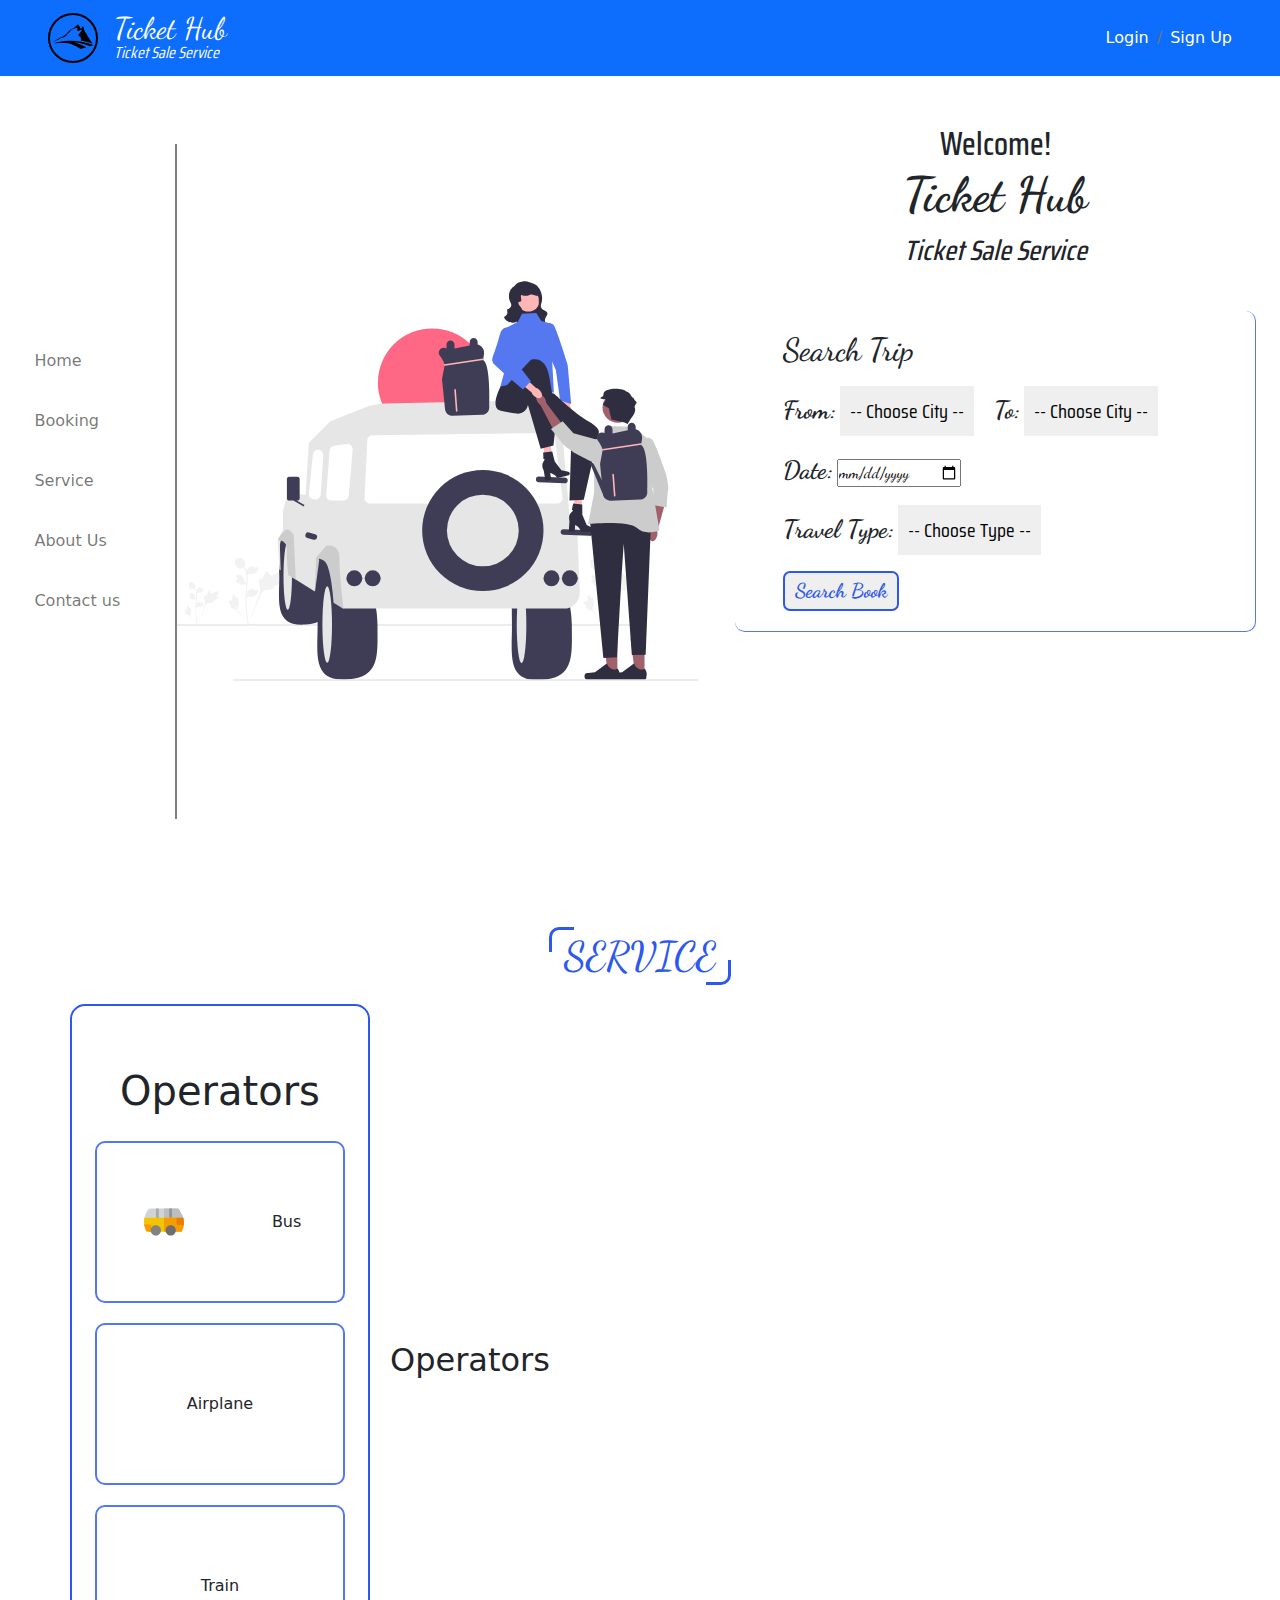
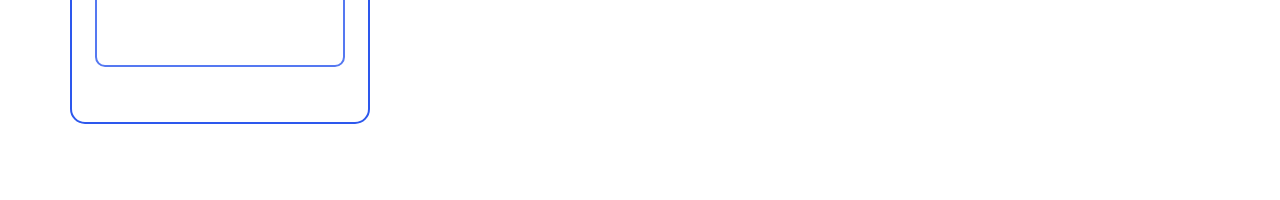
==== commit 78543ee7: "main" ====
--- a/index.html
+++ b/index.html
@@ -8,7 +8,7 @@
     <title>Home</title>
     <!--    Bootstrap & fontawesome-->
     <link rel="stylesheet" href="../assents/libs/bootstrap/css/bootstrap.min.css" />
-    <link rel="stylesheet" href="../assents/libs/fontawesome-icon/css/all.min.css" />
+    <link rel="stylesheet" href="https://cdnjs.cloudflare.com/ajax/libs/font-awesome/6.1.2/css/all.min.css" integrity="sha512-1sCRPdkRXhBV2PBLUdRb4tMg1w2YPf37qatUFeS7zlBy7jJI8Lf4VHwWfZZfpXtYSLy85pkm9GaYVYMfw5BC1A==" crossorigin="anonymous" referrerpolicy="no-referrer" />
     <link rel="stylesheet" href="../css/style.css" type="text/css" />
 </head>
 <body>
@@ -42,11 +42,36 @@
         <div class="col-2 d-flex align-items-center justify-content-evenly">
             <nav class="navbar left-navbars ps-2">
                 <ul class="navbar-nav">
-                    <li class="nav-item"><a href="#" class="nav-link"><i class="fa-solid fa-house" ></i><span class="ms-1">Home</span></a></li>
-                    <li class="nav-item"><a href="#homebooking" class="nav-link"><i class="fa-regular fa-calendar-check"></i><span class="ms-1">Booking</span></a></li>
-                    <li class="nav-item"><a href="#" class="nav-link"><i class="fa-solid fa-bus"></i><span class="ms-1">Service</span></a></li>
-                    <li class="nav-item"><a href="#" class="nav-link"><i class="fa-solid fa-user-group"></i><span class="ms-1">About Us</span></a></li>
-                    <li class="nav-item"><a href="#" class="nav-link"><i class="fa-solid fa-paper-plane"></i><span class="ms-1">Contact us</span></a></li>
+                    <li class="nav-item">
+                        <a href="#" class="nav-link">
+                            <i class="fa-solid fa-house"></i>
+                            <span class="ms-1">Home</span>
+                        </a>
+                    </li>
+                    <li class="nav-item">
+                        <a href="#homebooking" class="nav-link">
+                            <i class="fa-solid fa-calendar-check"></i>
+                            <span class="ms-1">Booking</span>
+                        </a>
+                    </li>
+                    <li class="nav-item">
+                        <a href="#" class="nav-link">
+                            <i class="fa-solid fa-bus"></i>
+                            <span class="ms-1">Service</span>
+                        </a>
+                    </li>
+                    <li class="nav-item">
+                        <a href="#" class="nav-link">
+                            <i class="fa-solid fa-user-group"></i>
+                            <span class="ms-1">About Us</span>
+                        </a>
+                    </li>
+                    <li class="nav-item">
+                        <a href="#" class="nav-link">
+                            <i class="fa-solid fa-paper-plane"></i>
+                            <span class="ms-1">Contact us</span>
+                        </a>
+                    </li>
                 </ul>
             </nav>
 
